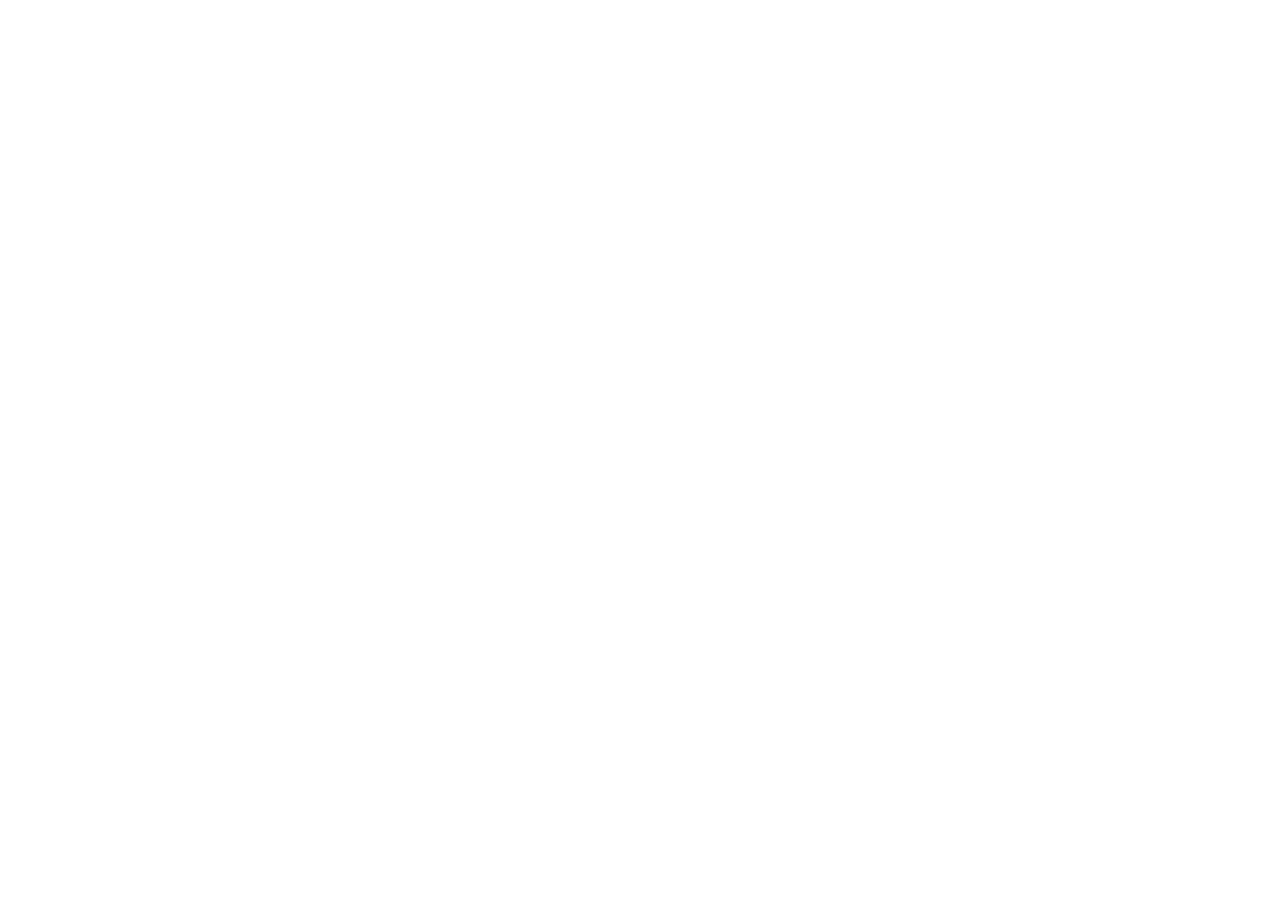
==== public/index.html @ a4b671c4 "fazendo algumas alterações" ====
<!DOCTYPE html>
<html lang="en">
<head>
    <meta charset="UTF-8">
    <meta name="viewport" content="width=device-width, initial-scale=1.0">
    <title>cassiano-dev</title>
</head>
<body>
    
</body>
</html>
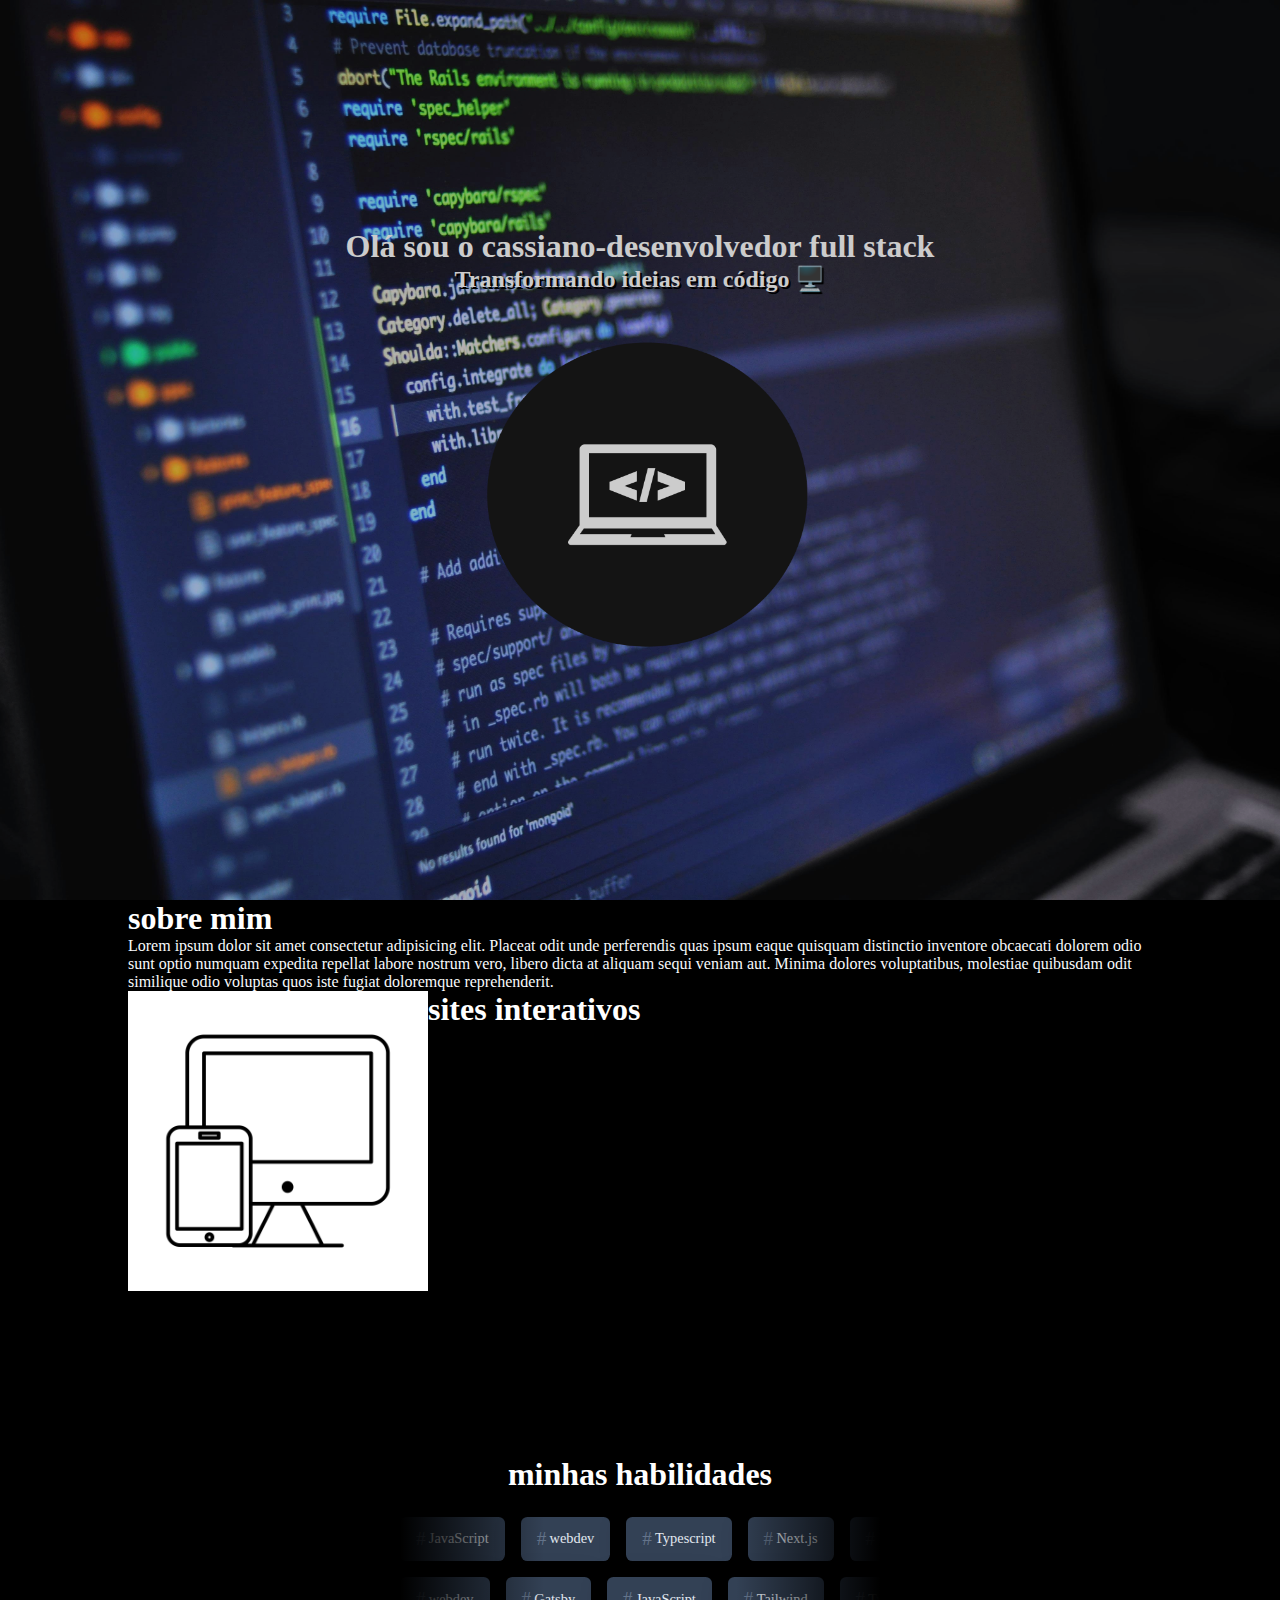
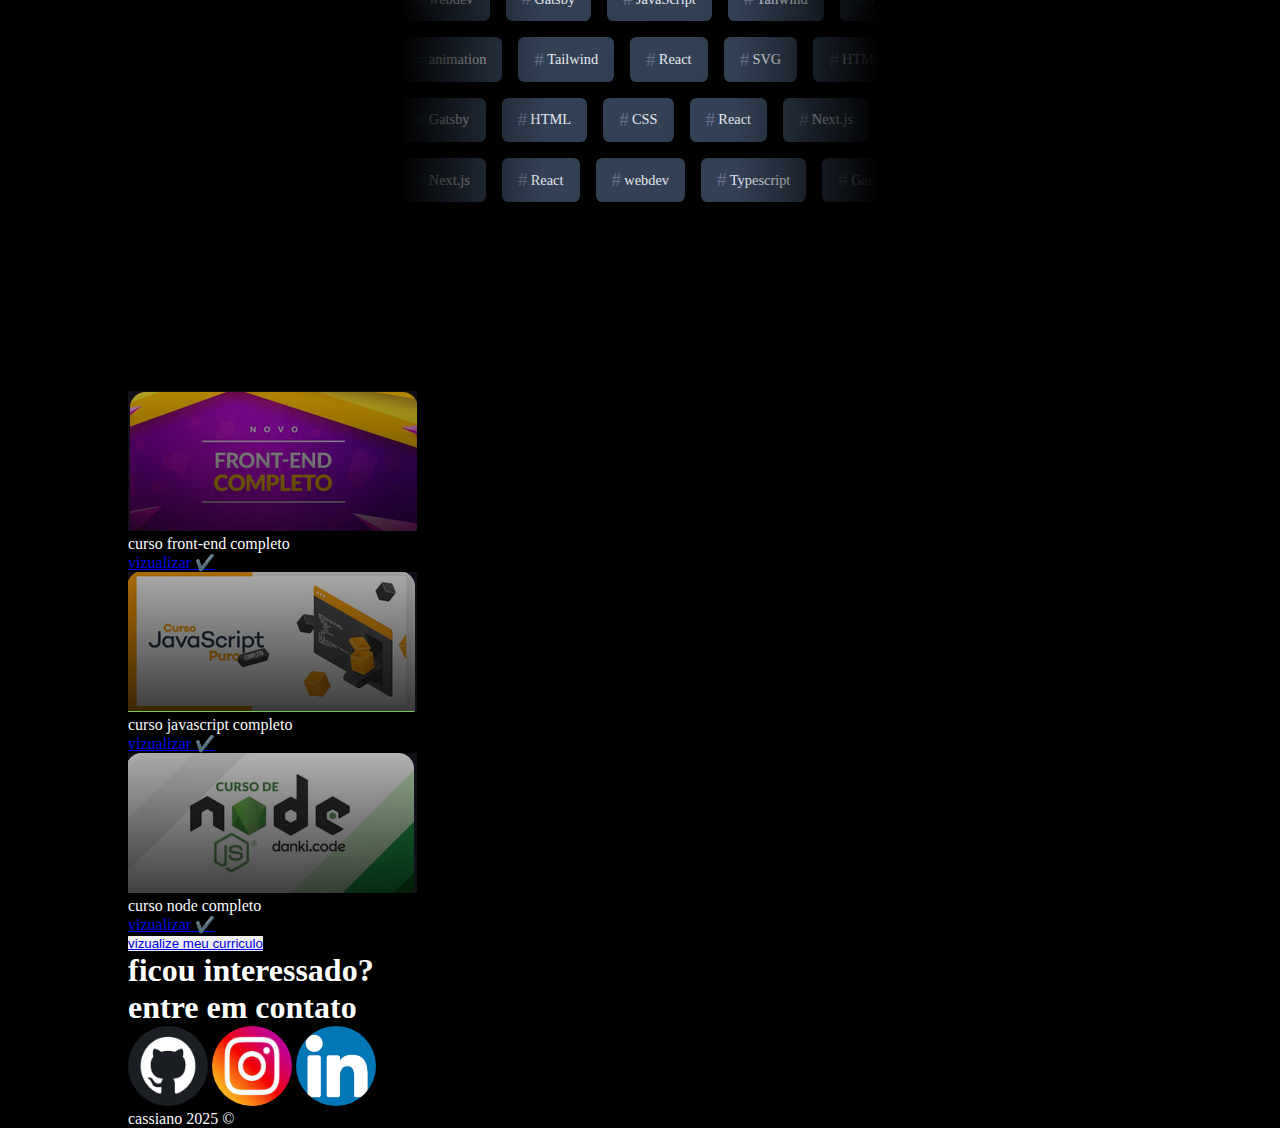
==== commit f852dac2: "adicinei mais coisas e fiz uma animacao" ====
--- a/public/index.html
+++ b/public/index.html
@@ -1,11 +1,152 @@
 <!DOCTYPE html>
-<html lang="en">
+<html lang="pt-br">
 <head>
     <meta charset="UTF-8">
     <meta name="viewport" content="width=device-width, initial-scale=1.0">
+    <link rel="stylesheet" href="https://stackpath.bootstrapcdn.com/bootstrap/4.1.3/css/bootstrap.min.css" integrity="sha384-MCw98/SFnGE8fJT3GXwEOngsV7Zt27NXFoaoApmYm81iuXoPkFOJwJ8ERdknLPMO" crossorigin="anonymous">
+    <link rel="stylesheet" href="style.css">
+    <link rel="shortcut icon" href="/codigo.png" type="image/x-icon">
     <title>cassiano-dev</title>
 </head>
 <body>
-    
+    <header class="home">
+        <article class="home">
+            <h1>Olá sou o cassiano-desenvolvedor full stack</h1>
+            <h2>Transformando ideias em código 🖥️</h2>
+            <img width="400px" height="380px" src="/code3.png" alt="">
+        </article>            
+    </header>
+    <main>
+        <section class="about">
+            <article>
+                <h1>sobre mim</h1>
+                <div class="box">
+                    <p>Lorem ipsum dolor sit amet consectetur adipisicing elit. Placeat odit unde perferendis quas ipsum eaque quisquam distinctio inventore obcaecati dolorem odio sunt optio numquam expedita repellat labore nostrum vero, libero dicta at aliquam sequi veniam aut. Minima dolores voluptatibus, molestiae quibusdam odit similique odio voluptas quos iste fugiat doloremque reprehenderit.</p>
+                </div>
+            </article>
+        </section><!-- about -->
+        <section class="responsividade">
+            <article style="display: flex;">
+                <img width="300px" height="300px" src="/responsivo-foto.png" alt=""><!-- imagem responsiva -->
+                <h1>sites interativos </h1>
+            </article>
+        </section><!-- responsividade -->
+        <div class="app">
+            <h1> minhas habilidades</h1>
+            <div class="tag-list">
+              <div class="loop-slider" style="--duration:15951ms; --direction:normal;">
+                <div class="inner">
+                  <div class="tag"><span>#</span> JavaScript</div>
+                  <div class="tag"><span>#</span> webdev</div>
+                  <div class="tag"><span>#</span> Typescript</div>
+                  <div class="tag"><span>#</span> Next.js</div>
+                  <div class="tag"><span>#</span> UI/UX</div>
+                  <!-- duplicated content -->
+                  <div class="tag"><span>#</span> JavaScript</div>
+                  <div class="tag"><span>#</span> webdev</div>
+                  <div class="tag"><span>#</span> Typescript</div>
+                  <div class="tag"><span>#</span> Next.js</div>
+                  <div class="tag"><span>#</span> UI/UX</div>
+                </div>
+              </div>
+              <div class="loop-slider" style="--duration:19260ms; --direction:reverse;">
+                <div class="inner">
+                  <div class="tag"><span>#</span> webdev</div>
+                  <div class="tag"><span>#</span> Gatsby</div>
+                  <div class="tag"><span>#</span> JavaScript</div>
+                  <div class="tag"><span>#</span> Tailwind</div>
+                  <div class="tag"><span>#</span> Typescript</div>
+                  <!-- duplicated content -->
+                  <div class="tag"><span>#</span> webdev</div>
+                  <div class="tag"><span>#</span> Gatsby</div>
+                  <div class="tag"><span>#</span> JavaScript</div>
+                  <div class="tag"><span>#</span> Tailwind</div>
+                  <div class="tag"><span>#</span> Typescript</div>
+                </div>
+              </div>
+              <div class="loop-slider" style="--duration:10449ms; --direction:normal;">
+                <div class="inner">
+                  <div class="tag"><span>#</span> animation</div>
+                  <div class="tag"><span>#</span> Tailwind</div>
+                  <div class="tag"><span>#</span> React</div>
+                  <div class="tag"><span>#</span> SVG</div>
+                  <div class="tag"><span>#</span> HTML</div>
+                  <!-- duplicated content -->
+                  <div class="tag"><span>#</span> animation</div>
+                  <div class="tag"><span>#</span> Tailwind</div>
+                  <div class="tag"><span>#</span> React</div>
+                  <div class="tag"><span>#</span> SVG</div>
+                  <div class="tag"><span>#</span> HTML</div>
+                </div>
+              </div>
+              <div class="loop-slider" style="--duration:16638ms; --direction:reverse;">
+                <div class="inner">
+                  <div class="tag"><span>#</span> Gatsby</div>
+                  <div class="tag"><span>#</span> HTML</div>
+                  <div class="tag"><span>#</span> CSS</div>
+                  <div class="tag"><span>#</span> React</div>
+                  <div class="tag"><span>#</span> Next.js</div>
+                  <!-- duplicated content -->
+                  <div class="tag"><span>#</span> Gatsby</div>
+                  <div class="tag"><span>#</span> HTML</div>
+                  <div class="tag"><span>#</span> CSS</div>
+                  <div class="tag"><span>#</span> React</div>
+                  <div class="tag"><span>#</span> Next.js</div>
+                </div>
+              </div>
+              <div class="loop-slider" style="--duration:15936ms; --direction:normal;">
+                <div class="inner">
+                  <div class="tag"><span>#</span> Next.js</div>
+                  <div class="tag"><span>#</span> React</div>
+                  <div class="tag"><span>#</span> webdev</div>
+                  <div class="tag"><span>#</span> Typescript</div>
+                  <div class="tag"><span>#</span> Gatsby</div>
+                  <!-- duplicated content -->
+                  <div class="tag"><span>#</span> Next.js</div>
+                  <div class="tag"><span>#</span> React</div>
+                  <div class="tag"><span>#</span> webdev</div>
+                  <div class="tag"><span>#</span> Typescript</div>
+                  <div class="tag"><span>#</span> Gatsby</div>
+                </div>
+              </div>
+              <div class="fade"></div>
+            </div>
+          </div>
+        <section class="certificados">
+            <article class="galeria-certificados">
+                <div class="card">
+                    <img src="/fotos-certificados/Captura de tela de 2025-01-03 14-54-47.png" alt="">
+                    <p>curso front-end completo</p>
+                    <a target="_blank" href="/certificados/certificado1.pdf">vizualizar ✔️</a>
+                </div><!-- card frontend -->
+                <div class="card">
+                    <img src="/fotos-certificados/Captura de tela de 2025-01-03 14-55-02.png" alt="">
+                    <p>curso javascript completo</p>
+                    <a target="_blank" href="/certificados/certificado2.pdf">vizualizar ✔️</a>
+                </div><!-- card javascript -->
+                <div class="card">
+                    <img src="/fotos-certificados/Captura de tela de 2025-01-03 14-55-15.png" alt="">
+                    <p>curso node completo</p>
+                    <a target="_blank" href="/certificados/certificado3.pdf">vizualizar ✔️</a>
+                </div><!-- card javascript -->
+            </article>
+            <button><a target="_blank" href="/curriculo2025.pdf">vizualize meu curriculo</a></button>
+        </section><!-- certificados -->
+        <footer>
+            <article>
+                <h1 class="bg-black">ficou interessado? <br> entre em contato</h1>
+                <menu>
+                    <a target="_blank" href="https://github.com/cassi35"><img width="80px" height="80px" style="border-radius: 50%;" src="/links/github.png" alt=""></a>
+                    <a target="_blank" href="https://www.instagram.com/cgrsobral/"><img width="80px" height="80px" style="border-radius: 50%;" src="/links/instagram.jpeg" alt=""></a>
+                    <a target="_blank" href="https://www.linkedin.com/public-profile/settings?lipi=urn%3Ali%3Apage%3Ad_flagship3_profile_self_edit_contact-info%3B22nIUh0eTBaq19axzjbfBw%3D%3D"><img width="80px" height="80px" style="border-radius: 50%;" src="/links/linkedin.png" alt=""></a>
+                </menu>
+            </article>
+            <p>cassiano 2025 &copy;</p>
+        </footer>
+    </main>
+   
+<script src="https://code.jquery.com/jquery-3.3.1.slim.min.js" integrity="sha384-q8i/X+965DzO0rT7abK41JStQIAqVgRVzpbzo5smXKp4YfRvH+8abtTE1Pi6jizo" crossorigin="anonymous"></script>
+<script src="https://cdnjs.cloudflare.com/ajax/libs/popper.js/1.14.3/umd/popper.min.js" integrity="sha384-ZMP7rVo3mIykV+2+9J3UJ46jBk0WLaUAdn689aCwoqbBJiSnjAK/l8WvCWPIPm49" crossorigin="anonymous"></script>
+<script src="https://stackpath.bootstrapcdn.com/bootstrap/4.1.3/js/bootstrap.min.js" integrity="sha384-ChfqqxuZUCnJSK3+MXmPNIyE6ZbWh2IMqE241rYiqJxyMiZ6OW/JmZQ5stwEULTy" crossorigin="anonymous"></script>
 </body>
 </html>--- a/public/style.css
+++ b/public/style.css
@@ -0,0 +1,123 @@
+*{
+    margin: 0;
+    padding: 0;
+    border: 0;
+    box-sizing: border-box;
+}
+
+@font-face {
+
+}
+:root{
+    ---cor-azul:#204C73;
+    ---azul-escuro:#192E40;
+    ---azul-claro:#2192BF;
+    ---azul-esverviado:#1EC6D9;
+    ---azul-esverdiado-claro:#30F2F2;
+}
+html,body{
+    background-color: rgb(0, 0, 0);
+  color: #f8fafc;
+}
+main{
+    margin: 0 10%;
+}
+h1 , h2{
+    color: white;
+}
+header.home{
+    width: 100vw;
+    height: 900px;
+    background-image: url('/foto-home.jpg');
+    background-repeat: no-repeat;
+    background-size: cover;
+    opacity: 0.8;
+    display: flex;
+    justify-content: center;
+    background-position: bottom left;
+    background-attachment: fixed;
+}
+header.home > h1 , h2{
+    color: white;
+    text-shadow: 2px 2px black;
+    text-align: center;
+}
+header.home > article{
+    display: flex;
+    flex-direction: column;
+    flex-wrap: nowrap;
+    align-items: center;
+    justify-content: center;
+}
+
+.app {
+    min-width: 100%;
+      height: 700px;
+    display: flex;
+    align-items: center;
+    justify-content: center;
+    flex-direction: column;
+  }
+  
+  
+  
+  .tag-list {
+    width: 30rem;
+    max-width: 90vw;
+    display: flex;
+    flex-shrink: 0;
+    flex-direction: column;
+    gap: 1rem 0;
+    position: relative;
+    padding: 1.5rem 0;
+    overflow: hidden;
+  }
+  
+  .loop-slider {
+    .inner {
+      display: flex;
+      width: fit-content;
+      animation-name: loop;
+      animation-timing-function: linear;
+      animation-iteration-count: infinite;
+      animation-direction: var(--direction);
+      animation-duration: var(--duration);
+    }
+  }
+  
+  .tag {
+    display: flex;
+    align-items: center;
+    gap: 0 0.2rem;
+    color: #e2e8f0;
+    font-size: 0.9rem;
+    background-color: #334155;
+    border-radius: 0.4rem;
+    padding: 0.7rem 1rem;
+    margin-right: 1rem;
+    box-shadow: 
+      0 0.1rem 0.2rem rgb(0 0 0 / 20%),
+      0 0.1rem 0.5rem rgb(0 0 0 / 30%),
+      0 0.2rem 1.5rem rgb(0 0 0 / 40%);
+    
+    span {
+      font-size: 1.2rem;
+      color: #64748b;
+    }
+  }
+  
+  .fade {
+    pointer-events: none;
+    background: linear-gradient(90deg, black, transparent 30%, transparent 70%, black);
+    position: absolute;
+    inset: 0;
+  }
+  
+  @keyframes loop {
+    0% {
+      transform: translateX(0);
+    }
+    100% {
+      transform: translateX(-50%);
+    }
+  }
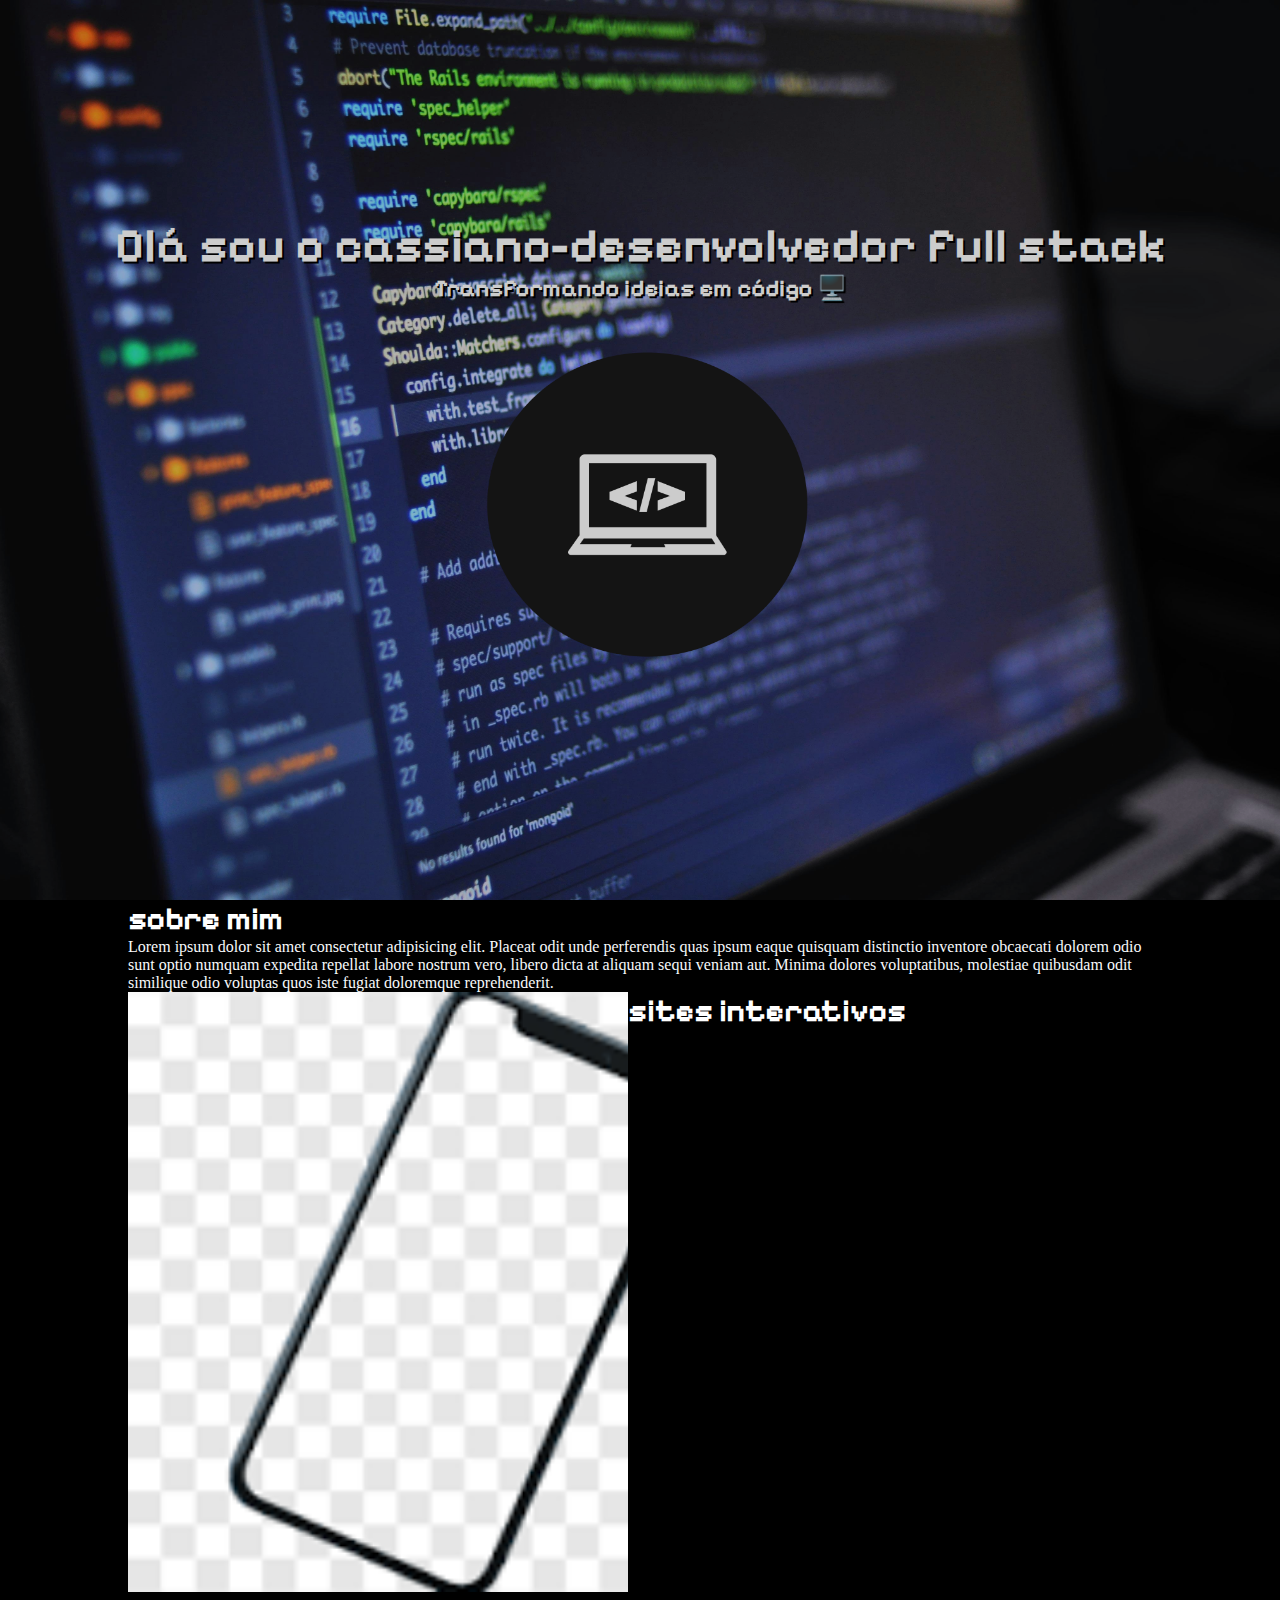
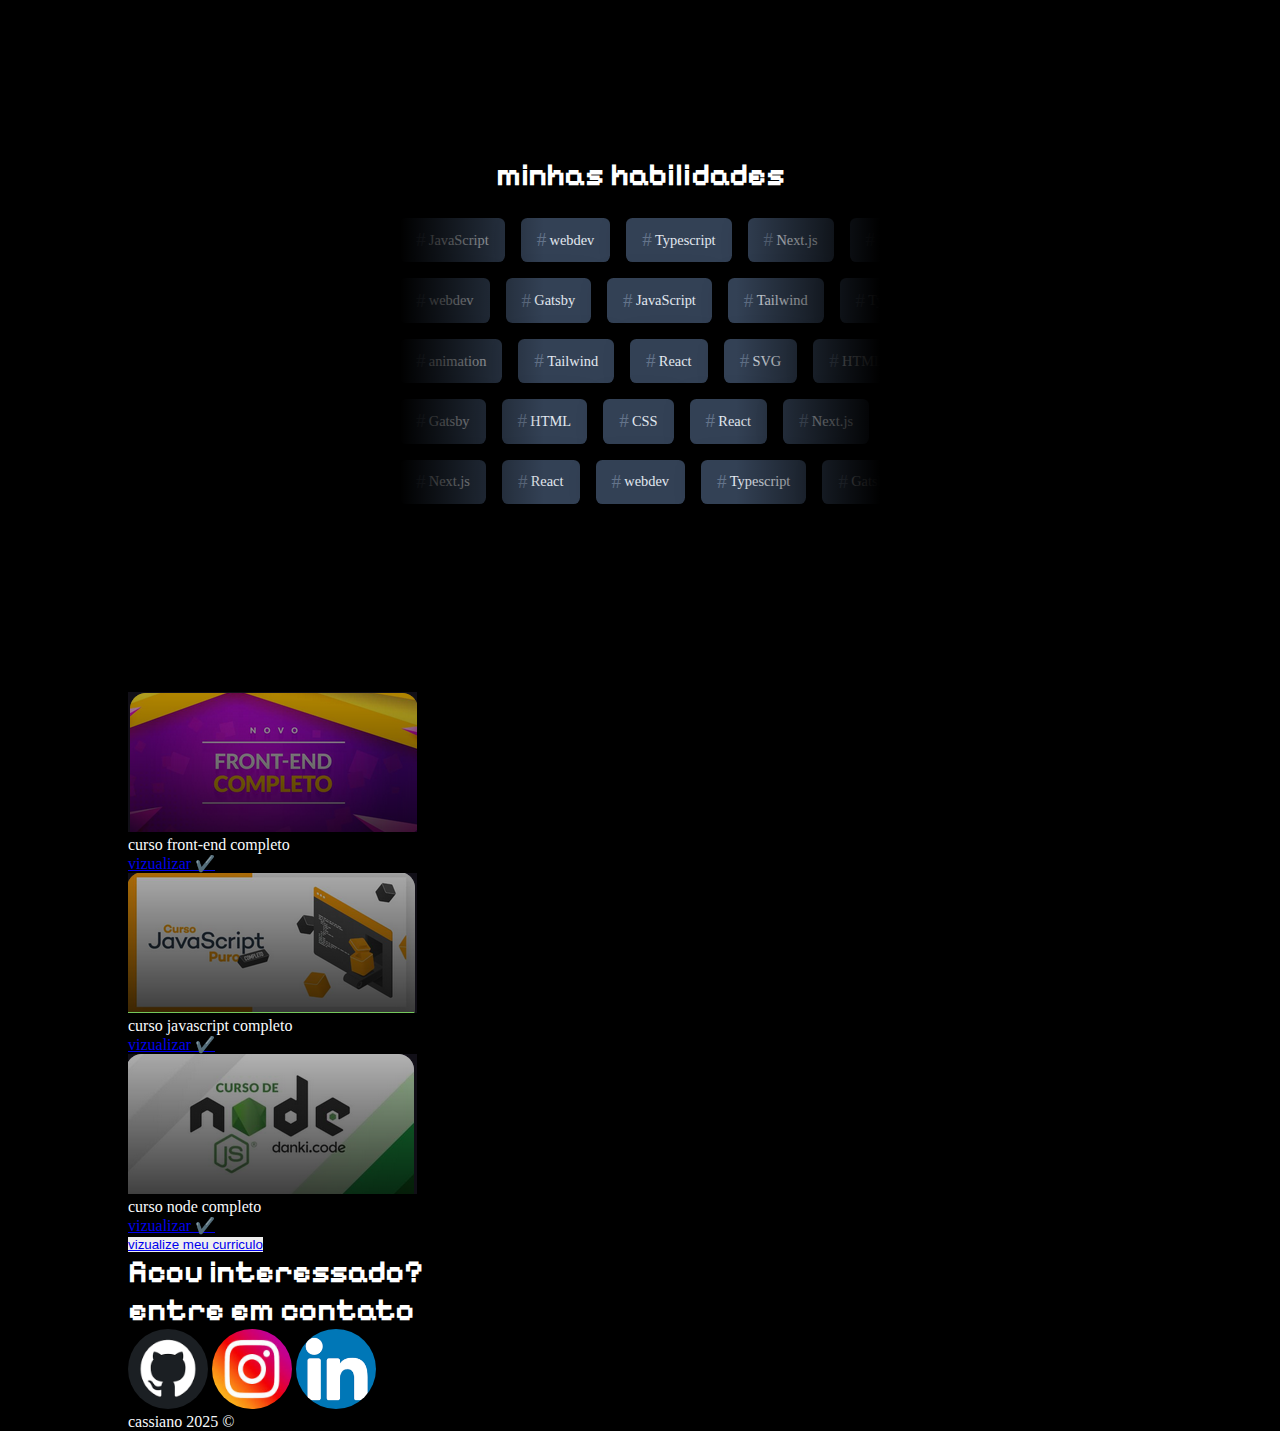
==== commit 900420e9: "fiz algumas alteracoes no html" ====
--- a/public/index.html
+++ b/public/index.html
@@ -16,6 +16,7 @@
             <img width="400px" height="380px" src="/code3.png" alt="">
         </article>            
     </header>
+    <div class="box-sombra"></div>
     <main>
         <section class="about">
             <article>
@@ -26,8 +27,9 @@
             </article>
         </section><!-- about -->
         <section class="responsividade">
-            <article style="display: flex;">
-                <img width="300px" height="300px" src="/responsivo-foto.png" alt=""><!-- imagem responsiva -->
+              <article style="display: flex;">
+               <div class="celular">
+               </div>
                 <h1>sites interativos </h1>
             </article>
         </section><!-- responsividade -->
--- a/public/style.css
+++ b/public/style.css
@@ -1,20 +1,19 @@
+@import url('https://fonts.googleapis.com/css2?family=Inter:ital,opsz,wght@0,14..32,100..900;1,14..32,100..900&family=Lexend+Deca:wght@100..900&family=Open+Sans:ital,wght@0,300..800;1,300..800&family=Pixelify+Sans:wght@400..700&family=Press+Start+2P&family=Roboto:ital,wght@0,100;0,300;0,400;0,500;0,700;0,900;1,100;1,300;1,400;1,500;1,700;1,900&family=Silkscreen:wght@400;700&display=swap');
 *{
-    margin: 0;
-    padding: 0;
-    border: 0;
-    box-sizing: border-box;
+  margin: 0;
+  padding: 0;
+  border: 0;
+  box-sizing: border-box;
 }
 
-@font-face {
+:root{
+  ---cor-azul:#204C73;
+  ---azul-escuro:#192E40;
+  ---azul-claro:#2192BF;
+  ---azul-esverviado:#1EC6D9;
+  ---azul-esverdiado-claro:#30F2F2;
+}
 
-}
-:root{
-    ---cor-azul:#204C73;
-    ---azul-escuro:#192E40;
-    ---azul-claro:#2192BF;
-    ---azul-esverviado:#1EC6D9;
-    ---azul-esverdiado-claro:#30F2F2;
-}
 html,body{
     background-color: rgb(0, 0, 0);
   color: #f8fafc;
@@ -22,8 +21,18 @@
 main{
     margin: 0 10%;
 }
+
 h1 , h2{
     color: white;
+}
+@import url('https://fonts.googleapis.com/css2?family=Inter:ital,opsz,wght@0,14..32,100..900;1,14..32,100..900&family=Lexend+Deca:wght@100..900&family=Open+Sans:ital,wght@0,300..800;1,300..800&family=Pixelify+Sans:wght@400..700&family=Press+Start+2P&family=Roboto:ital,wght@0,100;0,300;0,400;0,500;0,700;0,900;1,100;1,300;1,400;1,500;1,700;1,900&family=Silkscreen:wght@400;700&display=swap');
+
+h1 {
+  font-family: 'Pixelify Sans', sans-serif;
+}
+
+h2 {
+  font-family: 'Pixelify Sans', sans-serif;
 }
 header.home{
     width: 100vw;
@@ -37,6 +46,11 @@
     background-position: bottom left;
     background-attachment: fixed;
 }
+header.home h1{
+  font-size: 3em;
+  font-weight: 900;
+  text-shadow:  2px 2px black;
+}
 header.home > h1 , h2{
     color: white;
     text-shadow: 2px 2px black;
@@ -48,6 +62,13 @@
     flex-wrap: nowrap;
     align-items: center;
     justify-content: center;
+}
+.celular{
+  width: 500px;
+  height: 600px;
+  background-image: url('/celular2.png');
+  background-repeat: no-repeat;
+  background-size: cover;
 }
 
 .app {
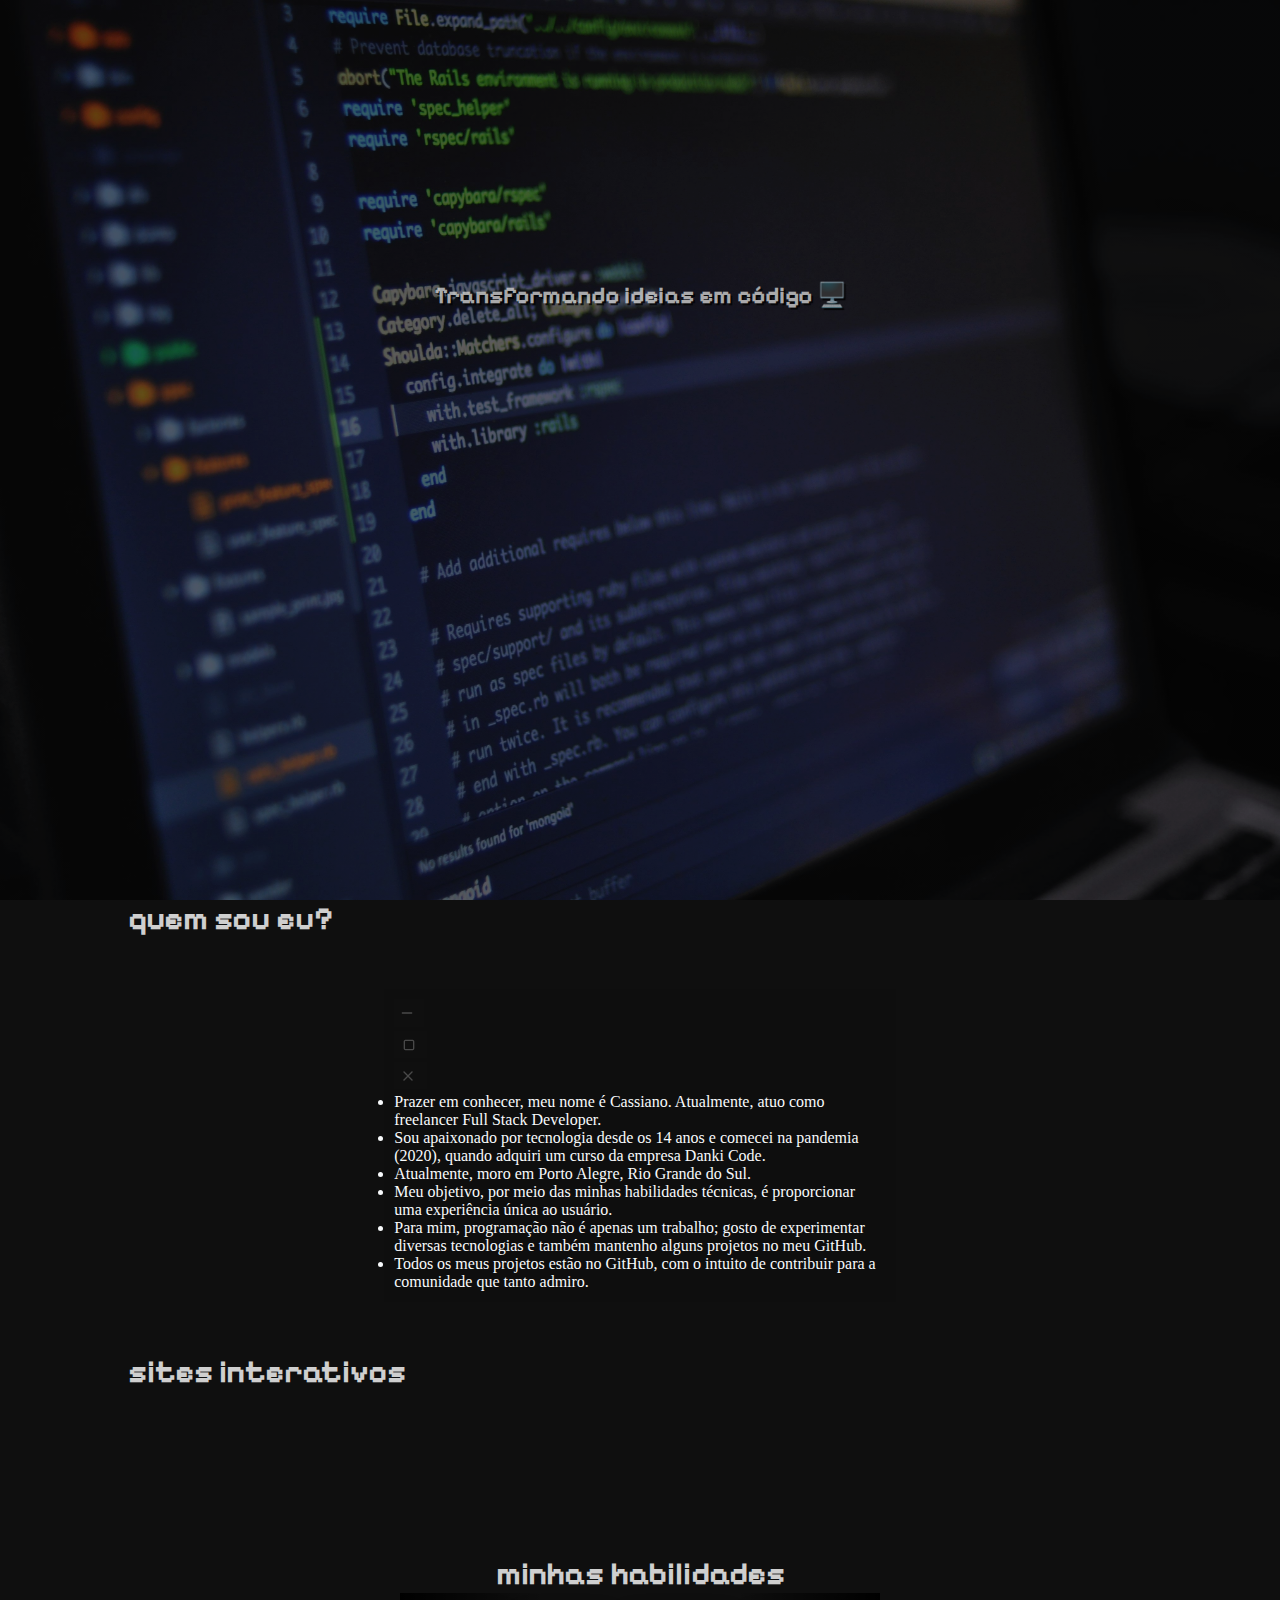
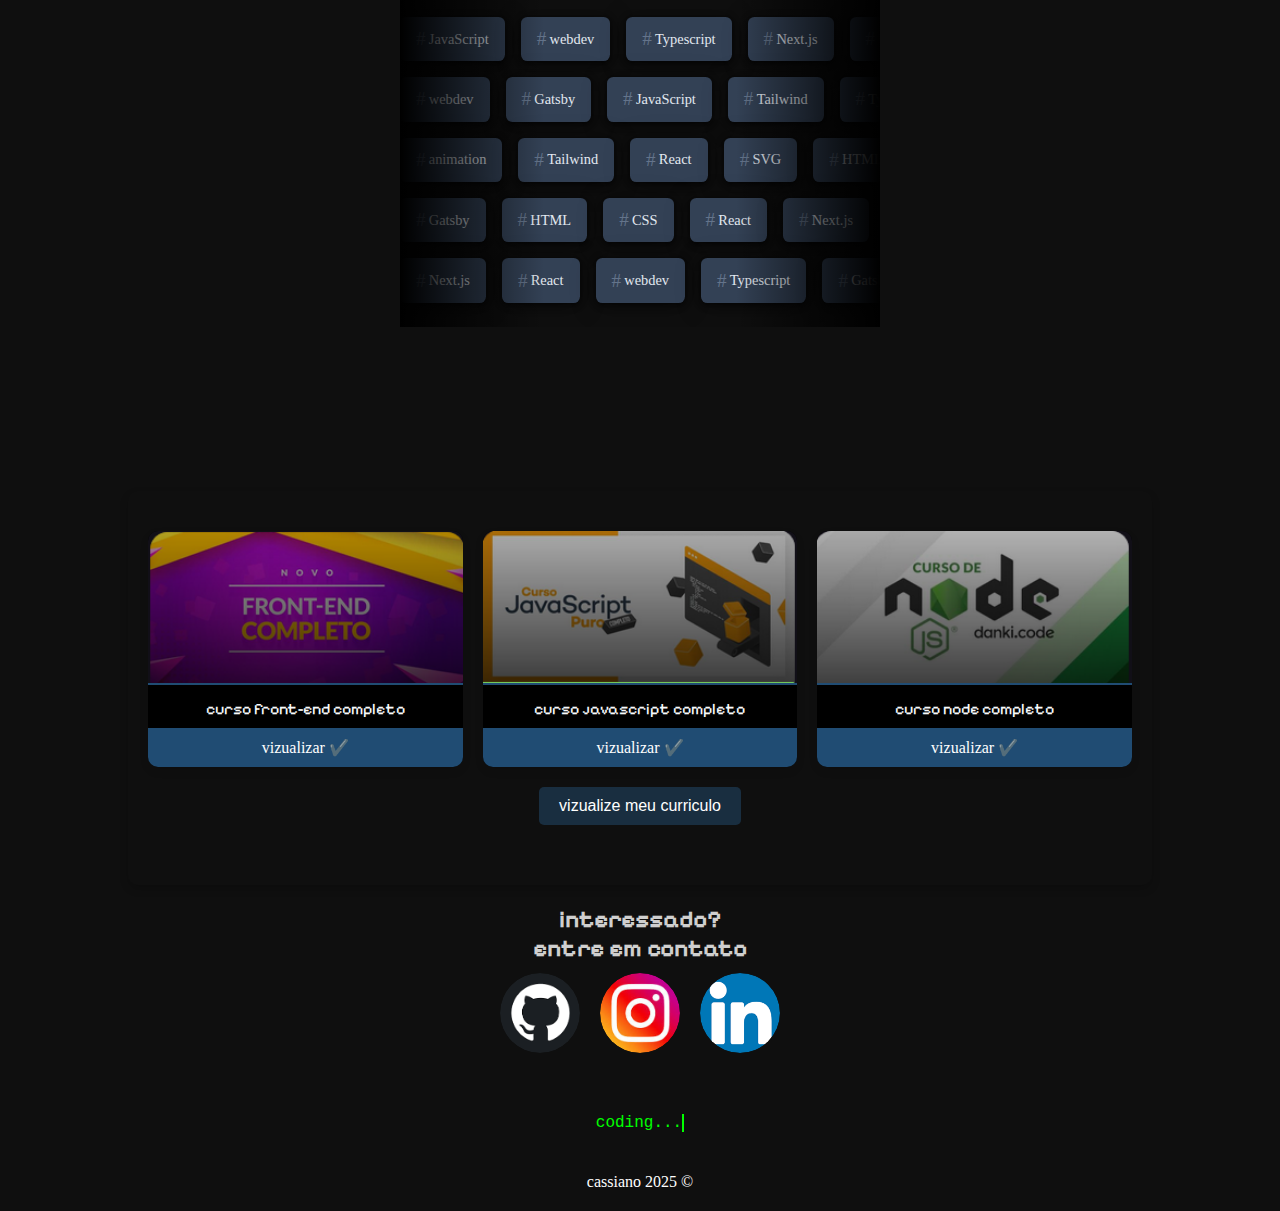
==== commit aad52691: "fiz algumas coisas no html e no css header footer" ====
--- a/public/index.html
+++ b/public/index.html
@@ -16,20 +16,34 @@
             <img width="400px" height="380px" src="/code3.png" alt="">
         </article>            
     </header>
-    <div class="box-sombra"></div>
     <main>
+        <div class="box-h1">
+          <h1>quem sou eu?</h1>
+        </div>
         <section class="about">
-            <article>
-                <h1>sobre mim</h1>
-                <div class="box">
-                    <p>Lorem ipsum dolor sit amet consectetur adipisicing elit. Placeat odit unde perferendis quas ipsum eaque quisquam distinctio inventore obcaecati dolorem odio sunt optio numquam expedita repellat labore nostrum vero, libero dicta at aliquam sequi veniam aut. Minima dolores voluptatibus, molestiae quibusdam odit similique odio voluptas quos iste fugiat doloremque reprehenderit.</p>
-                </div>
+            <article class="site_interativa">
+              <div class="site_bordas">
+                <div class="site_borda-box">
+                  <menu>
+                   <p><img src="/borda_site/traco.png" alt=""></p>
+                   <p><img src="/borda_site/quadrado.png" alt=""></p>
+                   <p><img src="/borda_site/xis.png" alt=""></p>
+                  </menu>
+                </div><!-- site_borda_box -->
+                <ul>
+                  <li>Prazer em conhecer, meu nome é Cassiano. Atualmente, atuo como freelancer Full Stack Developer.</li>
+                  <li>Sou apaixonado por tecnologia desde os 14 anos e comecei na pandemia (2020), quando adquiri um curso da empresa Danki Code.</li>
+                  <li>Atualmente, moro em Porto Alegre, Rio Grande do Sul.</li>
+                  <li>Meu objetivo, por meio das minhas habilidades técnicas, é proporcionar uma experiência única ao usuário.</li>
+                  <li>Para mim, programação não é apenas um trabalho; gosto de experimentar diversas tecnologias e também mantenho alguns projetos no meu GitHub.</li>
+                  <li>Todos os meus projetos estão no GitHub, com o intuito de contribuir para a comunidade que tanto admiro.</li>
+                </ul>
+              </div><!-- site_interativa -->
             </article>
         </section><!-- about -->
         <section class="responsividade">
               <article style="display: flex;">
-               <div class="celular">
-               </div>
+
                 <h1>sites interativos </h1>
             </article>
         </section><!-- responsividade -->
@@ -114,35 +128,42 @@
               <div class="fade"></div>
             </div>
           </div>
-        <section class="certificados">
+          <section class="certificados">
             <article class="galeria-certificados">
-                <div class="card">
-                    <img src="/fotos-certificados/Captura de tela de 2025-01-03 14-54-47.png" alt="">
-                    <p>curso front-end completo</p>
-                    <a target="_blank" href="/certificados/certificado1.pdf">vizualizar ✔️</a>
-                </div><!-- card frontend -->
-                <div class="card">
-                    <img src="/fotos-certificados/Captura de tela de 2025-01-03 14-55-02.png" alt="">
-                    <p>curso javascript completo</p>
-                    <a target="_blank" href="/certificados/certificado2.pdf">vizualizar ✔️</a>
-                </div><!-- card javascript -->
-                <div class="card">
-                    <img src="/fotos-certificados/Captura de tela de 2025-01-03 14-55-15.png" alt="">
-                    <p>curso node completo</p>
-                    <a target="_blank" href="/certificados/certificado3.pdf">vizualizar ✔️</a>
-                </div><!-- card javascript -->
+              <div class="card">
+                <img src="/fotos-certificados/Captura de tela de 2025-01-03 14-54-47.png" alt="Certificado Front-end Completo">
+                <p>curso front-end completo</p>
+                <a target="_blank" href="/certificados/certificado1.pdf">
+vizualizar ✔️
+                </a>
+              </div><!-- card frontend -->
+              <div class="card">
+                <img src="/fotos-certificados/Captura de tela de 2025-01-03 14-55-02.png" alt="Certificado JavaScript Completo">
+                <p>curso javascript completo</p>
+                <a target="_blank" href="/certificados/certificado2.pdf">
+                 vizualizar ✔️
+                </a>
+              </div><!-- card javascript -->
+              <div class="card">
+                <img src="/fotos-certificados/Captura de tela de 2025-01-03 14-55-15.png" alt="Certificado Node Completo">
+                <p>curso node completo</p>
+                <a target="_blank" href="/certificados/certificado3.pdf">
+                  vizualizar ✔️
+                </a>
+              </div><!-- card javascript -->
             </article>
             <button><a target="_blank" href="/curriculo2025.pdf">vizualize meu curriculo</a></button>
-        </section><!-- certificados -->
+          </section><!-- certificados -->
         <footer>
             <article>
-                <h1 class="bg-black">ficou interessado? <br> entre em contato</h1>
+                <h1 class="bg-black">  interessado? <br> entre em contato</h1>
                 <menu>
                     <a target="_blank" href="https://github.com/cassi35"><img width="80px" height="80px" style="border-radius: 50%;" src="/links/github.png" alt=""></a>
                     <a target="_blank" href="https://www.instagram.com/cgrsobral/"><img width="80px" height="80px" style="border-radius: 50%;" src="/links/instagram.jpeg" alt=""></a>
                     <a target="_blank" href="https://www.linkedin.com/public-profile/settings?lipi=urn%3Ali%3Apage%3Ad_flagship3_profile_self_edit_contact-info%3B22nIUh0eTBaq19axzjbfBw%3D%3D"><img width="80px" height="80px" style="border-radius: 50%;" src="/links/linkedin.png" alt=""></a>
                 </menu>
             </article>
+            <div class="animacao"></div>
             <p>cassiano 2025 &copy;</p>
         </footer>
     </main>
--- a/public/style.css
+++ b/public/style.css
@@ -15,7 +15,7 @@
 }
 
 html,body{
-    background-color: rgb(0, 0, 0);
+    background-color:#0F0F0F;
   color: #f8fafc;
 }
 main{
@@ -24,6 +24,7 @@
 
 h1 , h2{
     color: white;
+    opacity: 0.8;
 }
 @import url('https://fonts.googleapis.com/css2?family=Inter:ital,opsz,wght@0,14..32,100..900;1,14..32,100..900&family=Lexend+Deca:wght@100..900&family=Open+Sans:ital,wght@0,300..800;1,300..800&family=Pixelify+Sans:wght@400..700&family=Press+Start+2P&family=Roboto:ital,wght@0,100;0,300;0,400;0,500;0,700;0,900;1,100;1,300;1,400;1,500;1,700;1,900&family=Silkscreen:wght@400;700&display=swap');
 
@@ -34,43 +35,113 @@
 h2 {
   font-family: 'Pixelify Sans', sans-serif;
 }
-header.home{
-    width: 100vw;
-    height: 900px;
-    background-image: url('/foto-home.jpg');
-    background-repeat: no-repeat;
-    background-size: cover;
-    opacity: 0.8;
-    display: flex;
-    justify-content: center;
-    background-position: bottom left;
-    background-attachment: fixed;
-}
-header.home h1{
+header.home {
+  width: 100vw;
+  height: 900px;
+  background: 
+    linear-gradient(to bottom, rgba(0, 0, 0, 0.5), rgba(0, 0, 0, 0.5)), /* Gradiente de sombreamento */
+    url('/foto-home.jpg'); /* Imagem de fundo */
+  background-repeat: no-repeat;
+  background-size: cover;
+  background-position: bottom left;
+  background-attachment: fixed;
+  opacity: 0.8;
+  display: flex;
+  justify-content: center;
+  align-items: center;
+  text-align: center;
+  padding: 20px;
+  box-sizing: border-box;
+}
+
+header.home article {
+  max-width: 800px;
+}
+
+header.home h1 {
   font-size: 3em;
   font-weight: 900;
-  text-shadow:  2px 2px black;
-}
-header.home > h1 , h2{
-    color: white;
-    text-shadow: 2px 2px black;
-    text-align: center;
-}
-header.home > article{
-    display: flex;
-    flex-direction: column;
-    flex-wrap: nowrap;
-    align-items: center;
-    justify-content: center;
-}
-.celular{
-  width: 500px;
-  height: 600px;
-  background-image: url('/celular2.png');
-  background-repeat: no-repeat;
-  background-size: cover;
-}
-
+  text-shadow: 2px 2px black;
+  margin: 0;
+  opacity: 0;
+  transform: translateY(-20px);
+  animation: fadeInSlideDown 1s forwards;
+}
+
+header.home h2 {
+  font-size: 1.5em;
+  text-shadow: 2px 2px black;
+  margin: 10px 0;
+}
+
+header.home img {
+  width: 100%;
+  max-width: 400px;
+  height: auto;
+  margin-top: 20px;
+  transform: scale(0.8);
+  opacity: 0;
+  animation: zoomIn 1s forwards 1s;
+}box-h1
+.box-h1{
+  text-align: center;
+  margin: 5% auto;
+}
+.about{
+  background-color: #0E0E0E;
+  width: 50%;
+  height: auto;
+  margin:5% auto;
+  padding: 1%;
+  
+}
+
+@keyframes fadeInSlideDown {
+  to {
+    opacity: 1;
+    transform: translateY(0);
+  }
+}
+
+@keyframes zoomIn {
+  to {
+    transform: scale(1);
+    opacity: 1;
+  }
+}
+
+@media (max-width: 768px) {
+  header.home {
+    height: auto;
+    padding: 40px 20px;
+  }
+
+  header.home h1 {
+    font-size: 2em;
+  }
+
+  header.home h2 {
+    font-size: 1.2em;
+  }
+
+  header.home img {
+    max-width: 300px;
+  }
+}
+
+@media (max-width: 480px) {
+  header.home h1 {
+    font-size: 1.5em;
+  }
+
+  header.home h2 {
+    font-size: 1em;
+  }
+
+  header.home img {
+    max-width: 200px;
+  }
+}
 .app {
     min-width: 100%;
       height: 700px;
@@ -142,3 +213,169 @@
       transform: translateX(-50%);
     }
   }
+  .certificados {
+  padding: 40px 20px;
+  border-radius: 10px;
+  box-shadow: 0 4px 8px rgba(0, 0, 0, 0.2);
+}
+
+.galeria-certificados {
+  display: grid;
+  grid-template-columns: repeat(3, 1fr);
+  gap: 20px;
+}
+
+.card {
+  border-radius: 10px;
+  box-shadow: 0 4px 8px rgba(0, 0, 0, 0.1);
+  overflow: hidden;
+  transition: transform 0.3s, box-shadow 0.3s;
+  background-color: black;
+}
+
+.card:hover {
+  transform: scale(1.05);
+  box-shadow: 0 8px 16px rgba(0, 0, 0, 0.2);
+}
+
+.card img {
+  width: 100%;
+  border-bottom: 2px solid #204C73;
+}
+
+.card p {
+  padding: 10px;
+  font-family: 'Pixelify Sans', sans-serif;
+  text-align: center;
+}
+
+.card a {
+  display: block;
+  text-align: center;
+  padding: 10px;
+  background: #204C73;
+  color: white;
+  text-decoration: none;
+  transition: background 0.3s, color 0.3s;
+}
+
+.card a:hover {
+  background: var(---azul-claro);
+  color: black;
+}
+
+button {
+  display: block;
+  margin: 20px auto;
+  padding: 10px 20px;
+  background: var(---azul-escuro);
+  color: white;
+  border: none;
+  border-radius: 5px;
+  font-size: 1em;
+  cursor: pointer;
+  transition: transform 0.3s, background 0.3s;
+}
+
+
+button a {
+  color: white;
+  text-decoration: none;
+}
+button:hover {
+  background: var(---azul-claro);
+  transform: scale(1.1);
+  box-shadow: 0 4px 15px rgba(0, 223, 223, 0.5); /* Efeito de brilho */
+  text-decoration: none;
+
+}
+
+@media (max-width: 768px) {
+  .galeria-certificados {
+    grid-template-columns: 1fr;
+  }
+}
+  footer {
+    width: 100%;
+    color: white; /* Cor do texto */
+    padding: 20px 0;
+    text-align: center;
+  }
+  
+  footer article {
+    margin-bottom: 20px;
+  }
+  
+  footer h1 {
+    font-size: 1.5em;
+    margin-bottom: 10px;
+  }
+  
+  footer menu {
+    display: flex;
+    justify-content: center;
+    gap: 20px;
+    margin-bottom: 20px;
+  }
+  
+  footer menu a {
+    display: inline-block;
+    width: 80px;
+    height: 80px;
+    border-radius: 50%;
+    overflow: hidden;
+  }
+  
+  footer menu a img {
+    width: 100%;
+    height: 100%;
+    object-fit: cover;
+  }
+  
+  footer p {
+    margin: 0;
+    font-size: 1em;
+  }
+  footer .animacao {
+    width: 100%;
+    height: 100px;
+    background-color: #0F0F0F;
+    color: #0f0;
+    font-family: 'Courier New', Courier, monospace;
+    display: flex;
+    align-items: center;
+    justify-content: center;
+    overflow: hidden;
+    position: relative;
+    animation-name: fadeInOut;
+    animation-duration: 10s;
+    animation-delay: 2s;
+    animation-iteration-count: infinite;
+    animation-direction: normal;
+    animation-timing-function: ease-in-out;
+    animation-fill-mode: forwards;
+  }
+  
+  footer .animacao::before {
+    content: "coding...";
+    position: absolute;
+    white-space: nowrap;
+    overflow: hidden;
+    border-right: 2px solid #0f0;
+    animation: typing 4s steps(10) infinite, blink 0.75s step-end infinite;
+  }
+  
+  @keyframes typing {
+    from { width: 0; }
+    to { width: 100%; }
+  }
+  
+  @keyframes blink {
+    from, to { border-color: transparent; }
+    50% { border-color: #0f0; }
+  }
+  
+  @keyframes fadeInOut {
+    0%, 100% { opacity: 0; }
+    50% { opacity: 1; }
+  }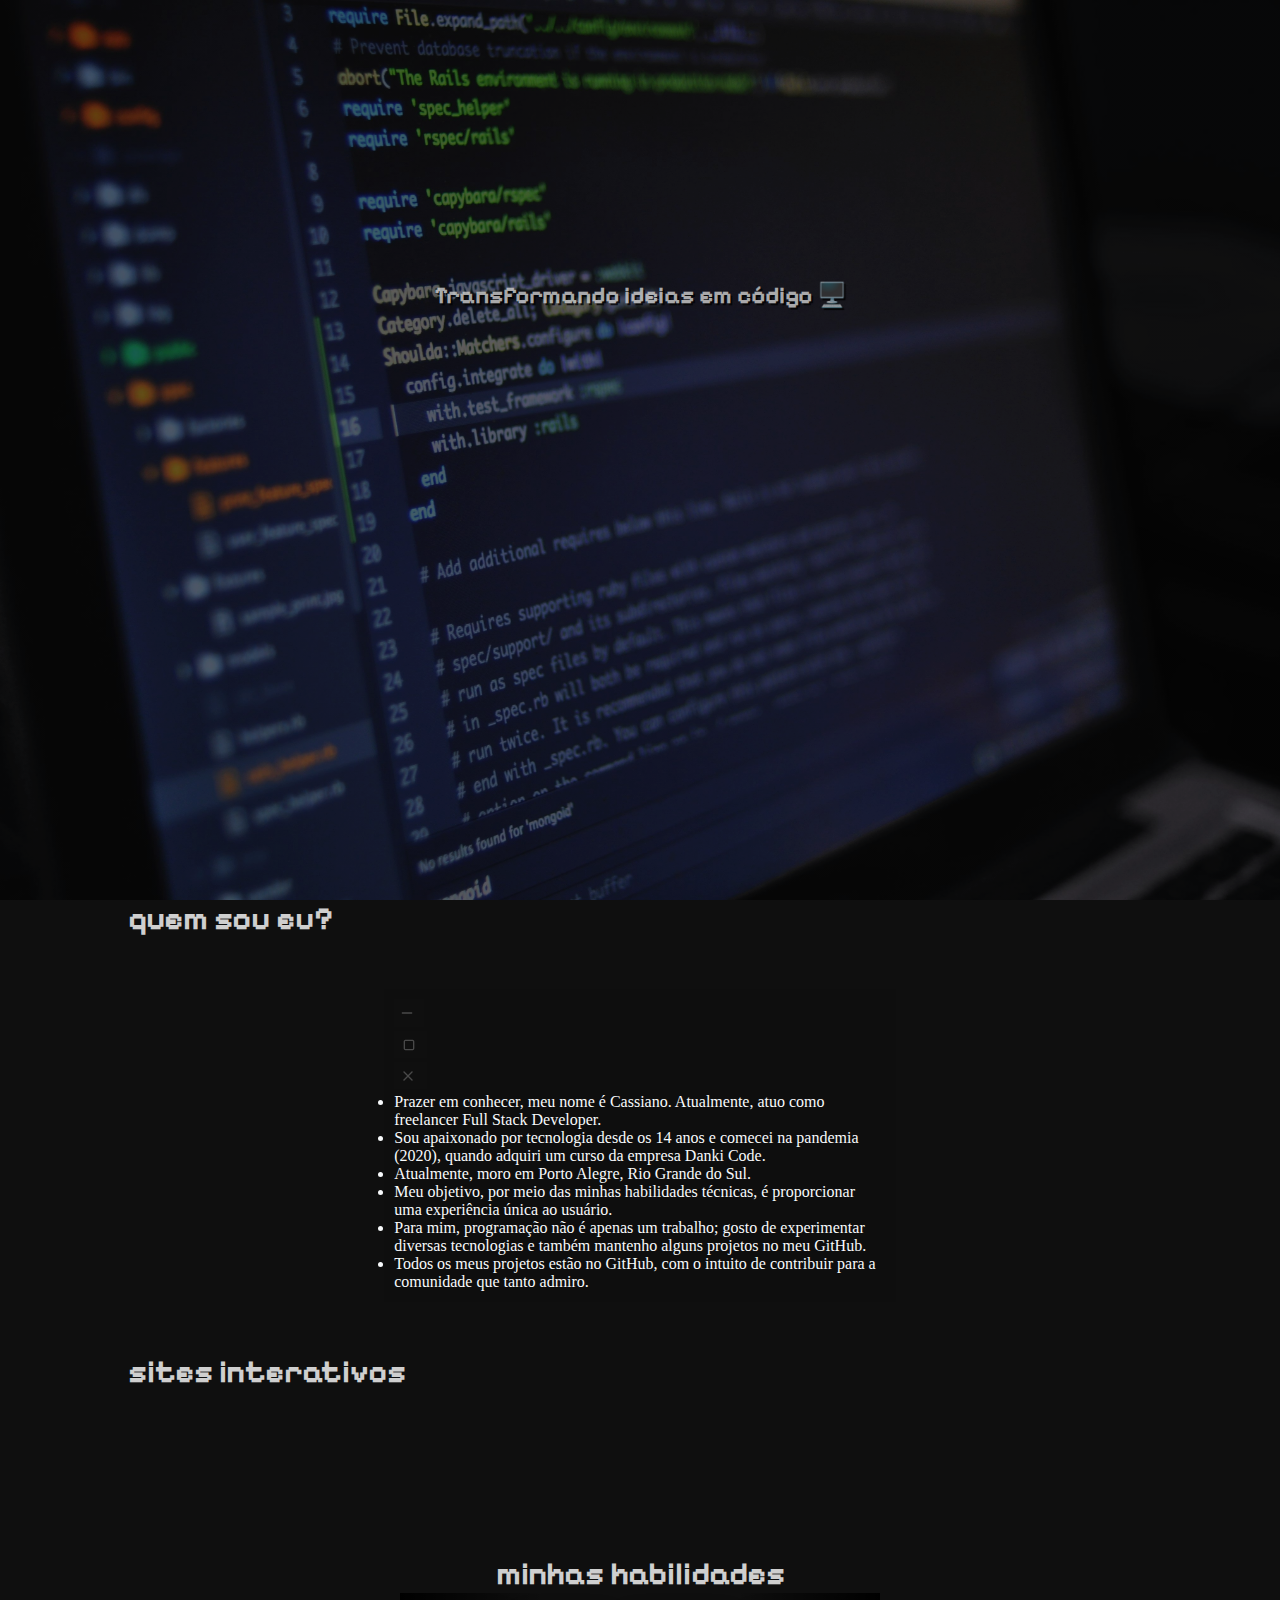
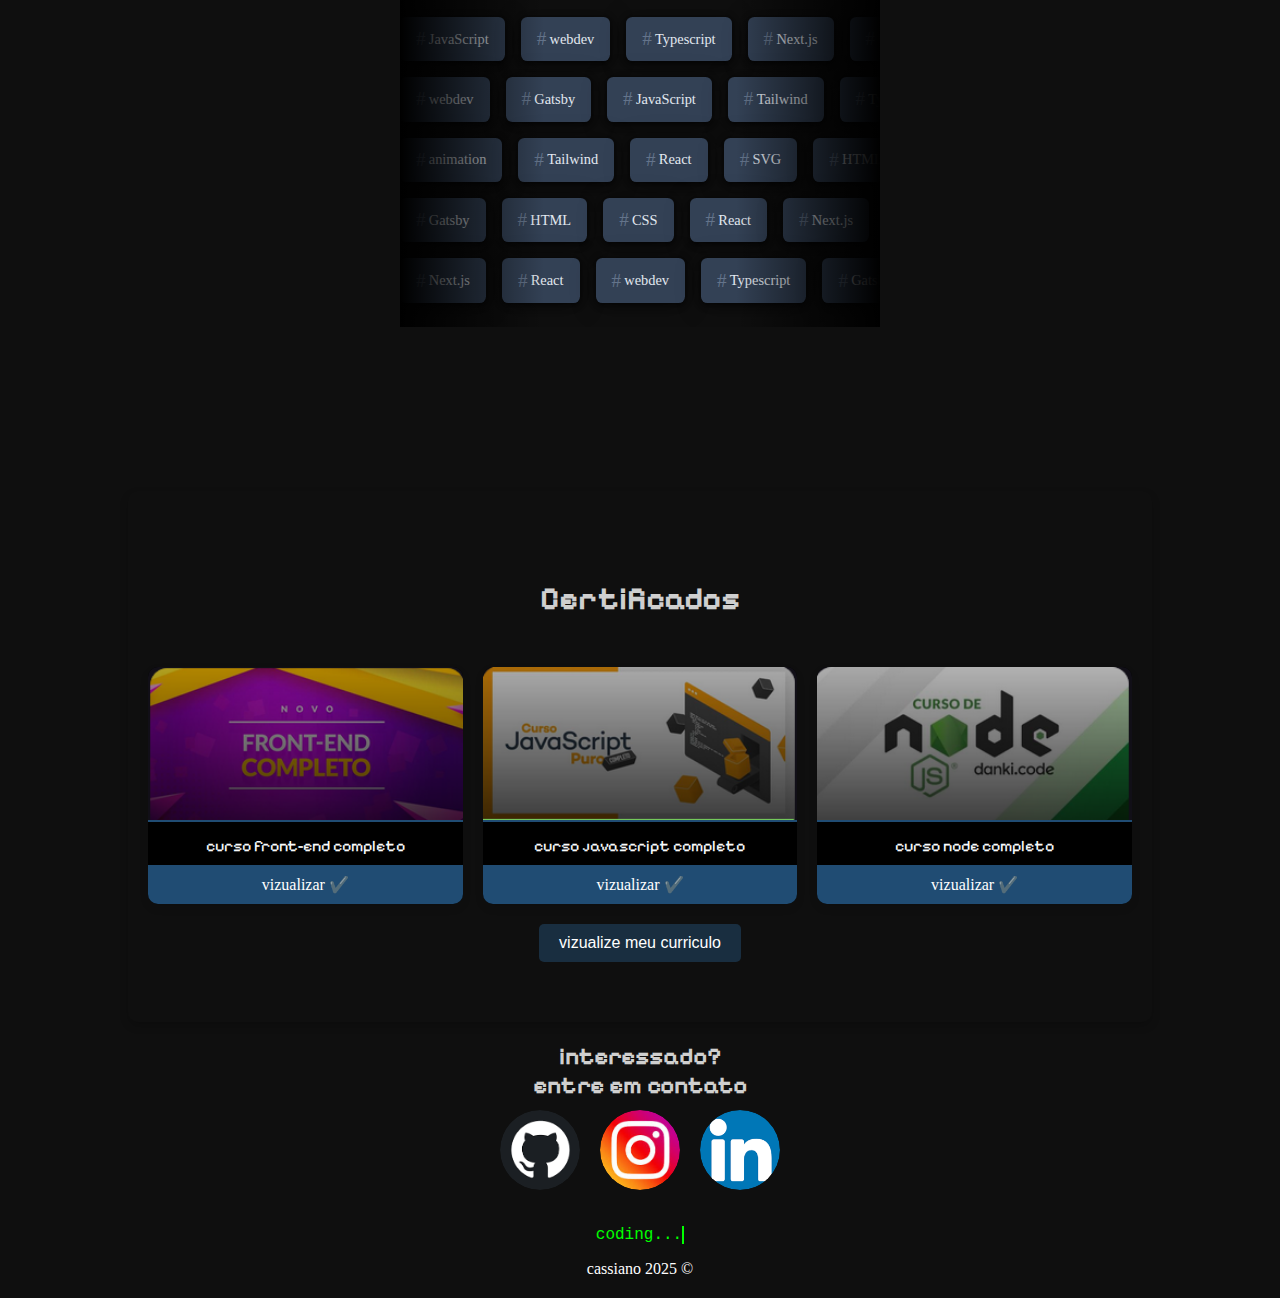
==== commit 0ba884b1: "fiz umas alteracoes nada haver" ====
--- a/public/index.html
+++ b/public/index.html
@@ -129,6 +129,7 @@
             </div>
           </div>
           <section class="certificados">
+            <h1 style="text-align: center; margin: 5% auto;">Certificados</h1>
             <article class="galeria-certificados">
               <div class="card">
                 <img src="/fotos-certificados/Captura de tela de 2025-01-03 14-54-47.png" alt="Certificado Front-end Completo">
--- a/public/style.css
+++ b/public/style.css
@@ -338,7 +338,7 @@
   }
   footer .animacao {
     width: 100%;
-    height: 100px;
+    height: 50px;
     background-color: #0F0F0F;
     color: #0f0;
     font-family: 'Courier New', Courier, monospace;
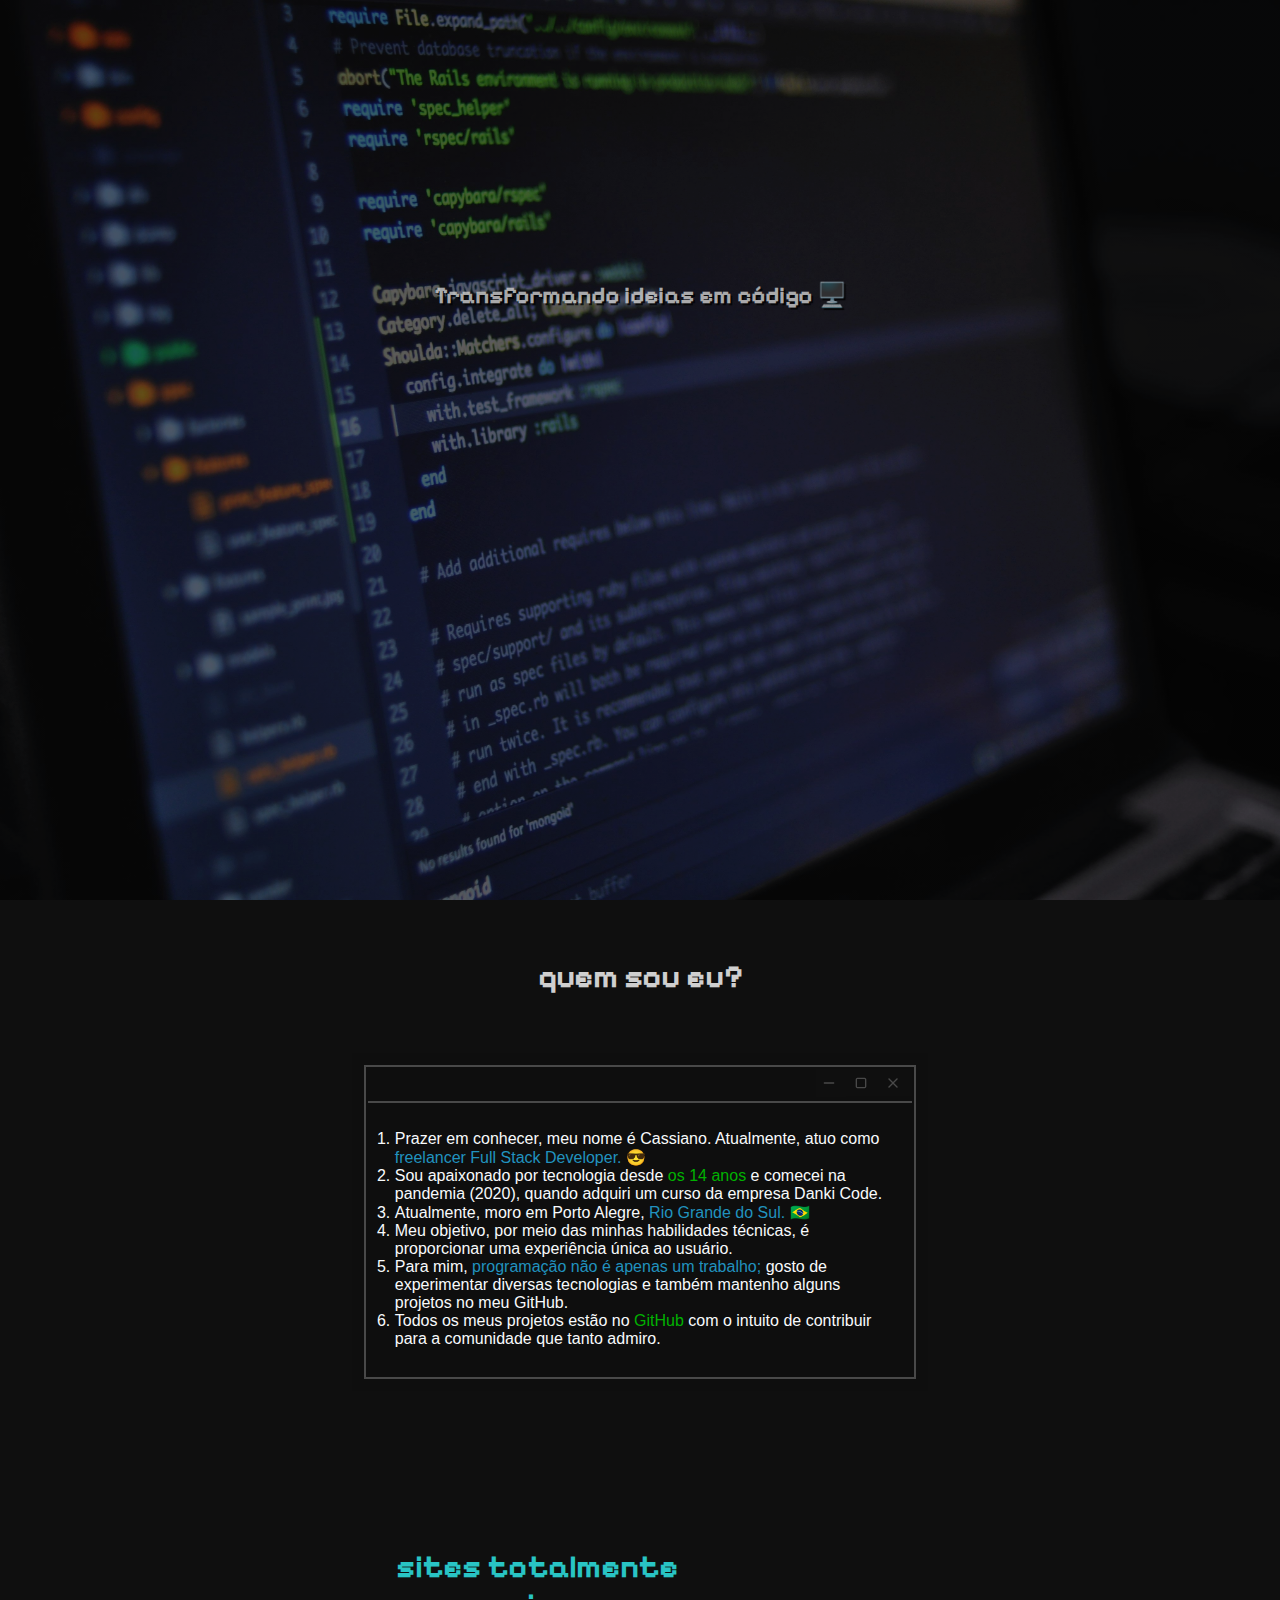
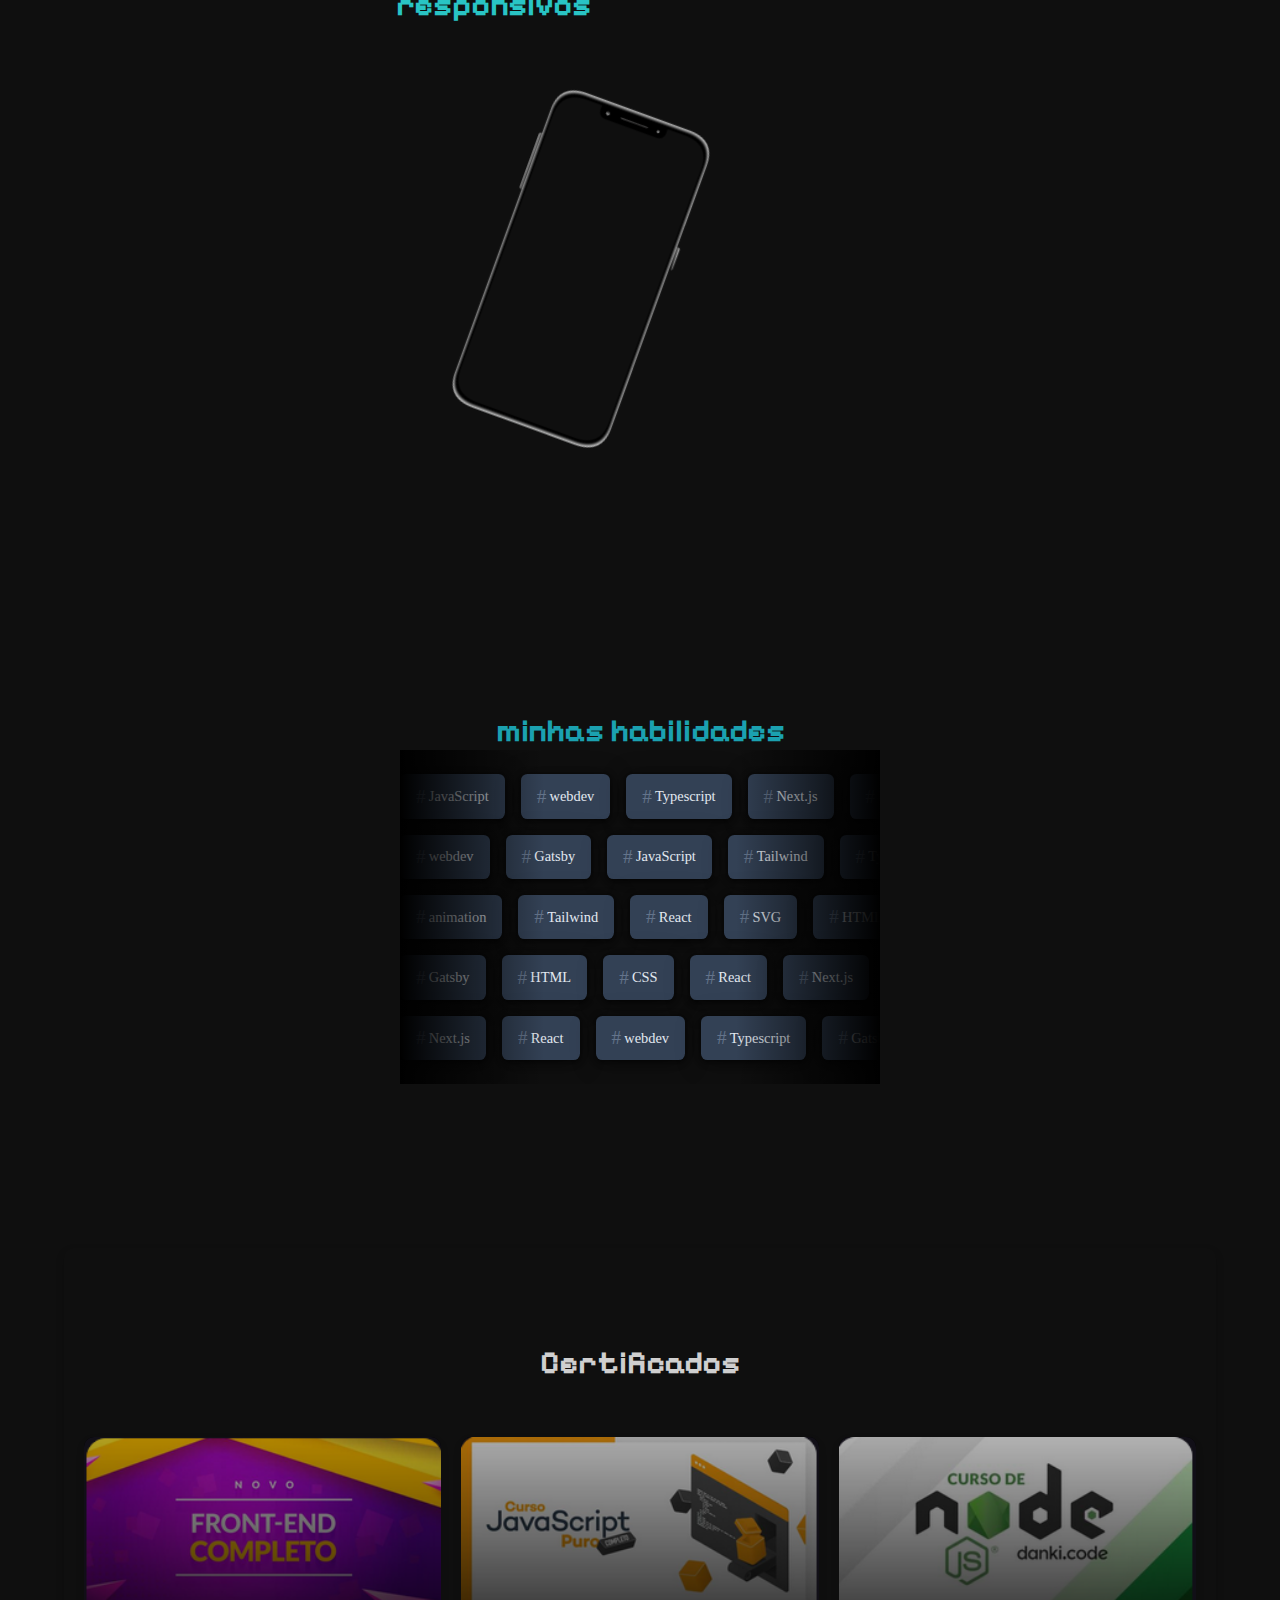
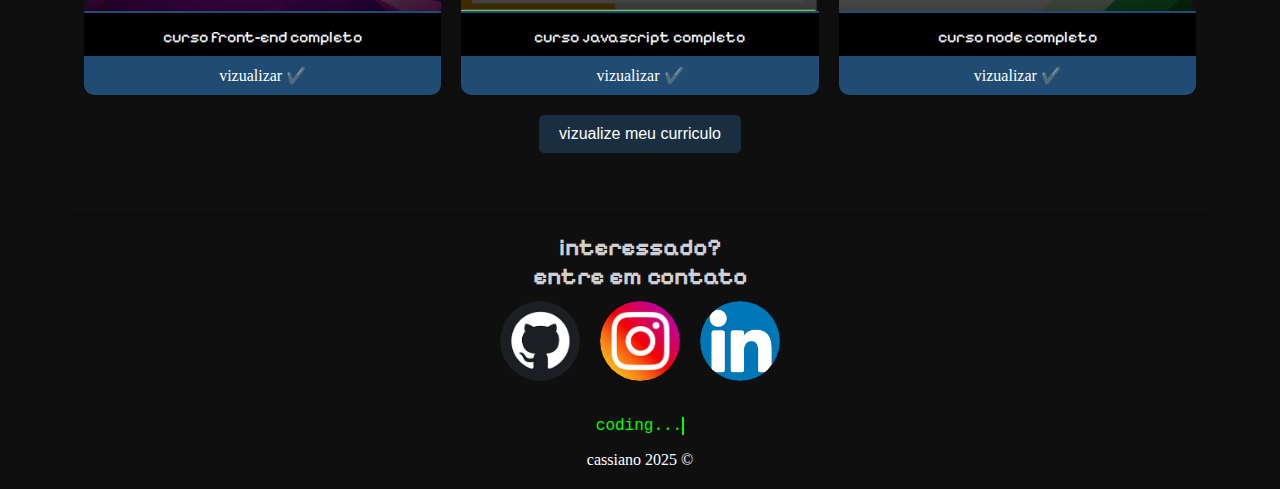
==== commit 5c450d34: "fiz uma coisa" ====
--- a/public/index.html
+++ b/public/index.html
@@ -22,33 +22,30 @@
         </div>
         <section class="about">
             <article class="site_interativa">
-              <div class="site_bordas">
-                <div class="site_borda-box">
                   <menu>
                    <p><img src="/borda_site/traco.png" alt=""></p>
                    <p><img src="/borda_site/quadrado.png" alt=""></p>
                    <p><img src="/borda_site/xis.png" alt=""></p>
                   </menu>
-                </div><!-- site_borda_box -->
                 <ul>
-                  <li>Prazer em conhecer, meu nome é Cassiano. Atualmente, atuo como freelancer Full Stack Developer.</li>
-                  <li>Sou apaixonado por tecnologia desde os 14 anos e comecei na pandemia (2020), quando adquiri um curso da empresa Danki Code.</li>
-                  <li>Atualmente, moro em Porto Alegre, Rio Grande do Sul.</li>
+                  <li>Prazer em conhecer, meu nome é Cassiano. Atualmente, atuo como <span class="destaque">freelancer Full Stack Developer. 😎</span> </li>
+                  <li>Sou apaixonado por tecnologia desde <span class="destaque-2">os 14 anos</span>  e comecei na pandemia (2020), quando adquiri um curso da empresa Danki Code.</li>
+                  <li>Atualmente, moro em Porto Alegre, <span class="destaque">Rio Grande do Sul. 🇧🇷</span> </li>
                   <li>Meu objetivo, por meio das minhas habilidades técnicas, é proporcionar uma experiência única ao usuário.</li>
-                  <li>Para mim, programação não é apenas um trabalho; gosto de experimentar diversas tecnologias e também mantenho alguns projetos no meu GitHub.</li>
-                  <li>Todos os meus projetos estão no GitHub, com o intuito de contribuir para a comunidade que tanto admiro.</li>
+                  <li>Para mim, <span class="destaque">programação não é apenas um trabalho; </span> gosto de experimentar diversas tecnologias e também mantenho alguns projetos no meu GitHub.</li>
+                  <li>Todos os meus projetos estão no <span class="destaque-2">GitHub</span>  com o intuito de contribuir para a comunidade que tanto admiro.</li>
                 </ul>
               </div><!-- site_interativa -->
             </article>
         </section><!-- about -->
         <section class="responsividade">
               <article style="display: flex;">
-
-                <h1>sites interativos </h1>
+                <h1><span style="color: #30F2F2;">sites totalmente</span> <br> <span class="" style="color:#30F2F2;">responsivos</span></h1>
+                <img src="/imagem-celular1.png" alt="imagem de celular">
             </article>
         </section><!-- responsividade -->
         <div class="app">
-            <h1> minhas habilidades</h1>
+            <h1> <span style="color: #1EC6D9;">minhas habilidades</span></h1>
             <div class="tag-list">
               <div class="loop-slider" style="--duration:15951ms; --direction:normal;">
                 <div class="inner">
--- a/public/style.css
+++ b/public/style.css
@@ -19,7 +19,7 @@
   color: #f8fafc;
 }
 main{
-    margin: 0 10%;
+    margin: 0 5%;
 }
 
 h1 , h2{
@@ -82,11 +82,12 @@
   transform: scale(0.8);
   opacity: 0;
   animation: zoomIn 1s forwards 1s;
-}box-h1
+}
 .box-h1{
   text-align: center;
   margin: 5% auto;
 }
+
 .about{
   background-color: #0E0E0E;
   width: 50%;
@@ -95,7 +96,62 @@
   padding: 1%;
   
 }
-
+.about h1{
+  text-align: center;
+  font-size: 2em;
+  font-family: 'Pixelify Sans', sans-serif;
+}
+.about > .site_interativa{
+  display: flex;
+  flex-direction: column;
+  justify-content: center;
+  border: 2px solid #494949;
+  padding: 2px;
+  
+}
+.about > .site_interativa:hover{
+cursor:grabbing;
+}
+.about menu{
+  display: flex;
+  justify-content: end;
+  align-items: center;
+  width: 100%;
+  border-bottom: 2px solid #494949;
+  height: auto;
+}
+.about ul{
+  padding: 5%;
+  margin: auto;
+}
+
+.about ul .destaque{
+  color: var(---azul-claro)
+}
+.about ul .destaque-2{
+color:  rgb(1, 177, 1);
+}
+.about ul > li{
+  list-style-type:decimal;
+  font-family: sans-serif;
+  font-weight: 400;
+}
+.responsividade{
+  width: 80vw;
+  height: 700px;
+  display: flex;
+  justify-content: center;
+  
+}
+.responsividade > article{
+  display: flex;
+  flex-direction: column;
+  justify-content: center;
+  gap: 4em;
+}
+.responsividade > article img{
+  transform: rotate(20deg);
+}
 @keyframes fadeInSlideDown {
   to {
     opacity: 1;
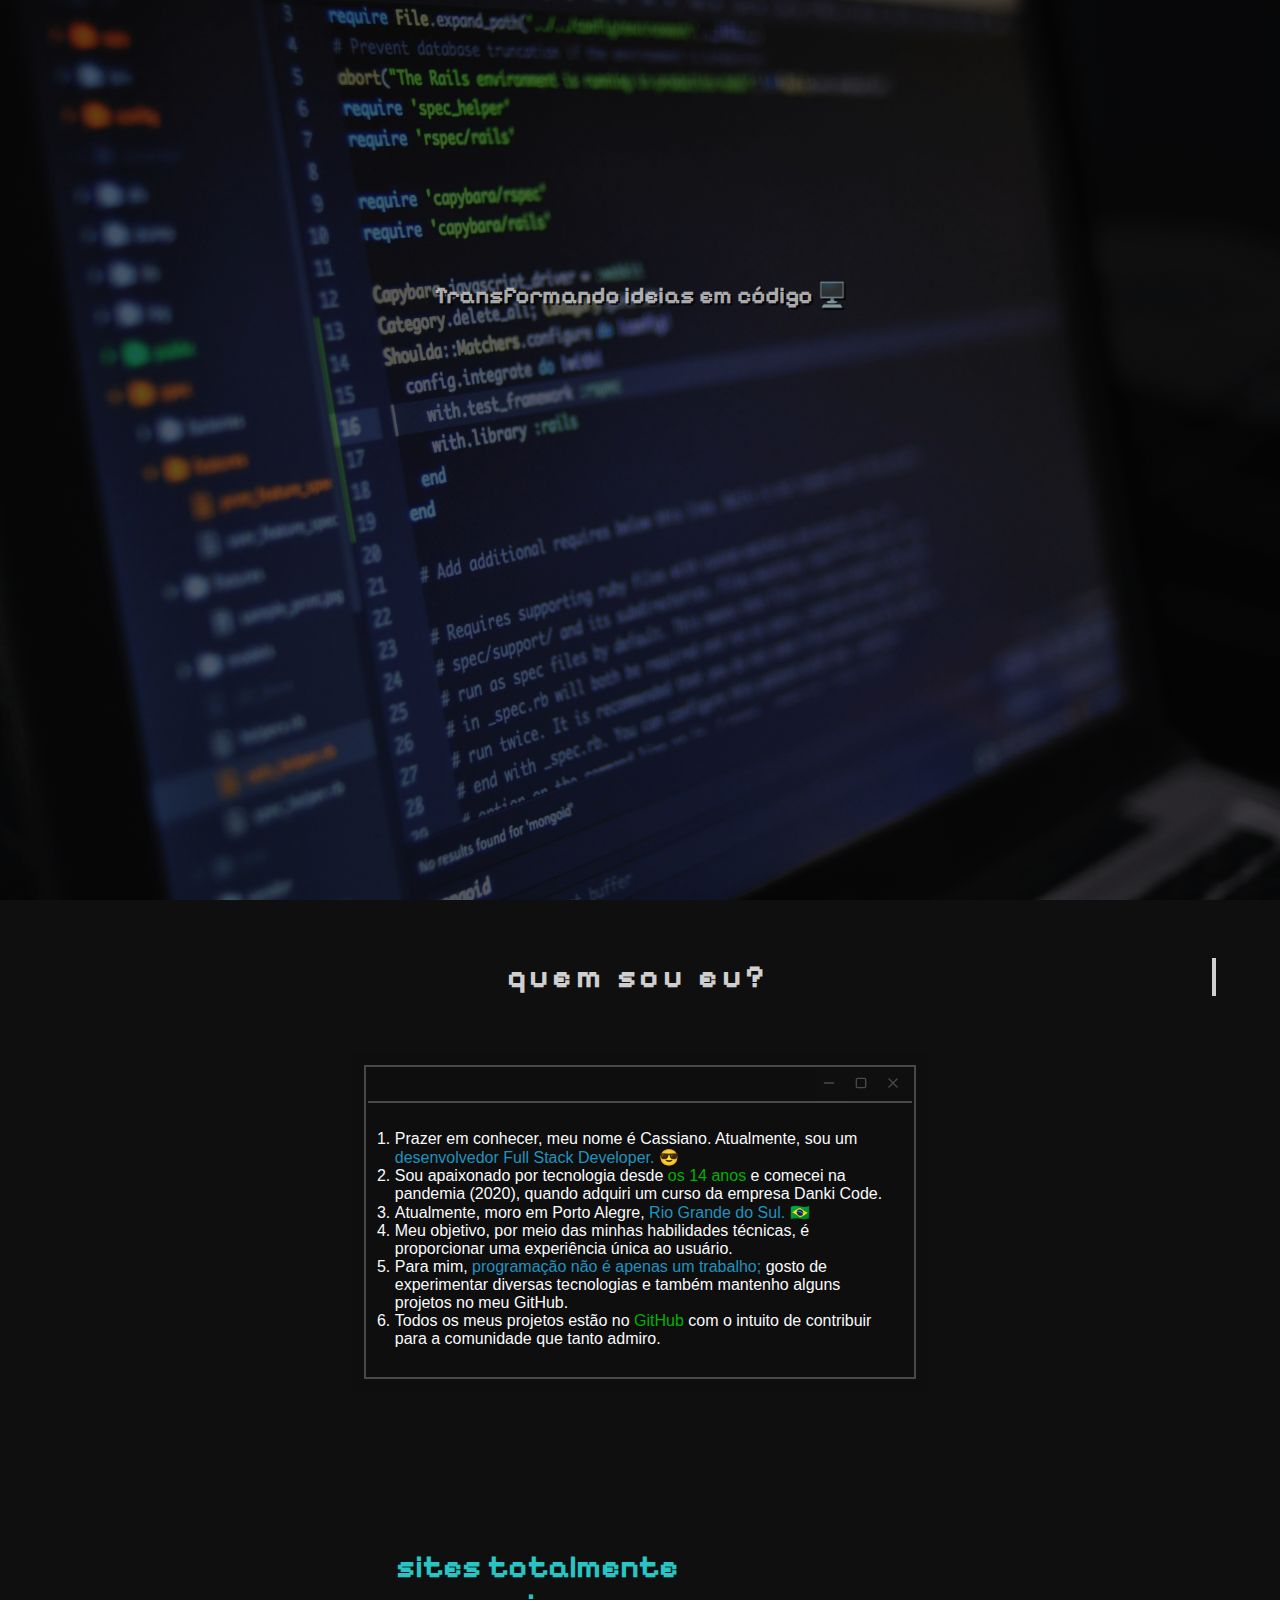
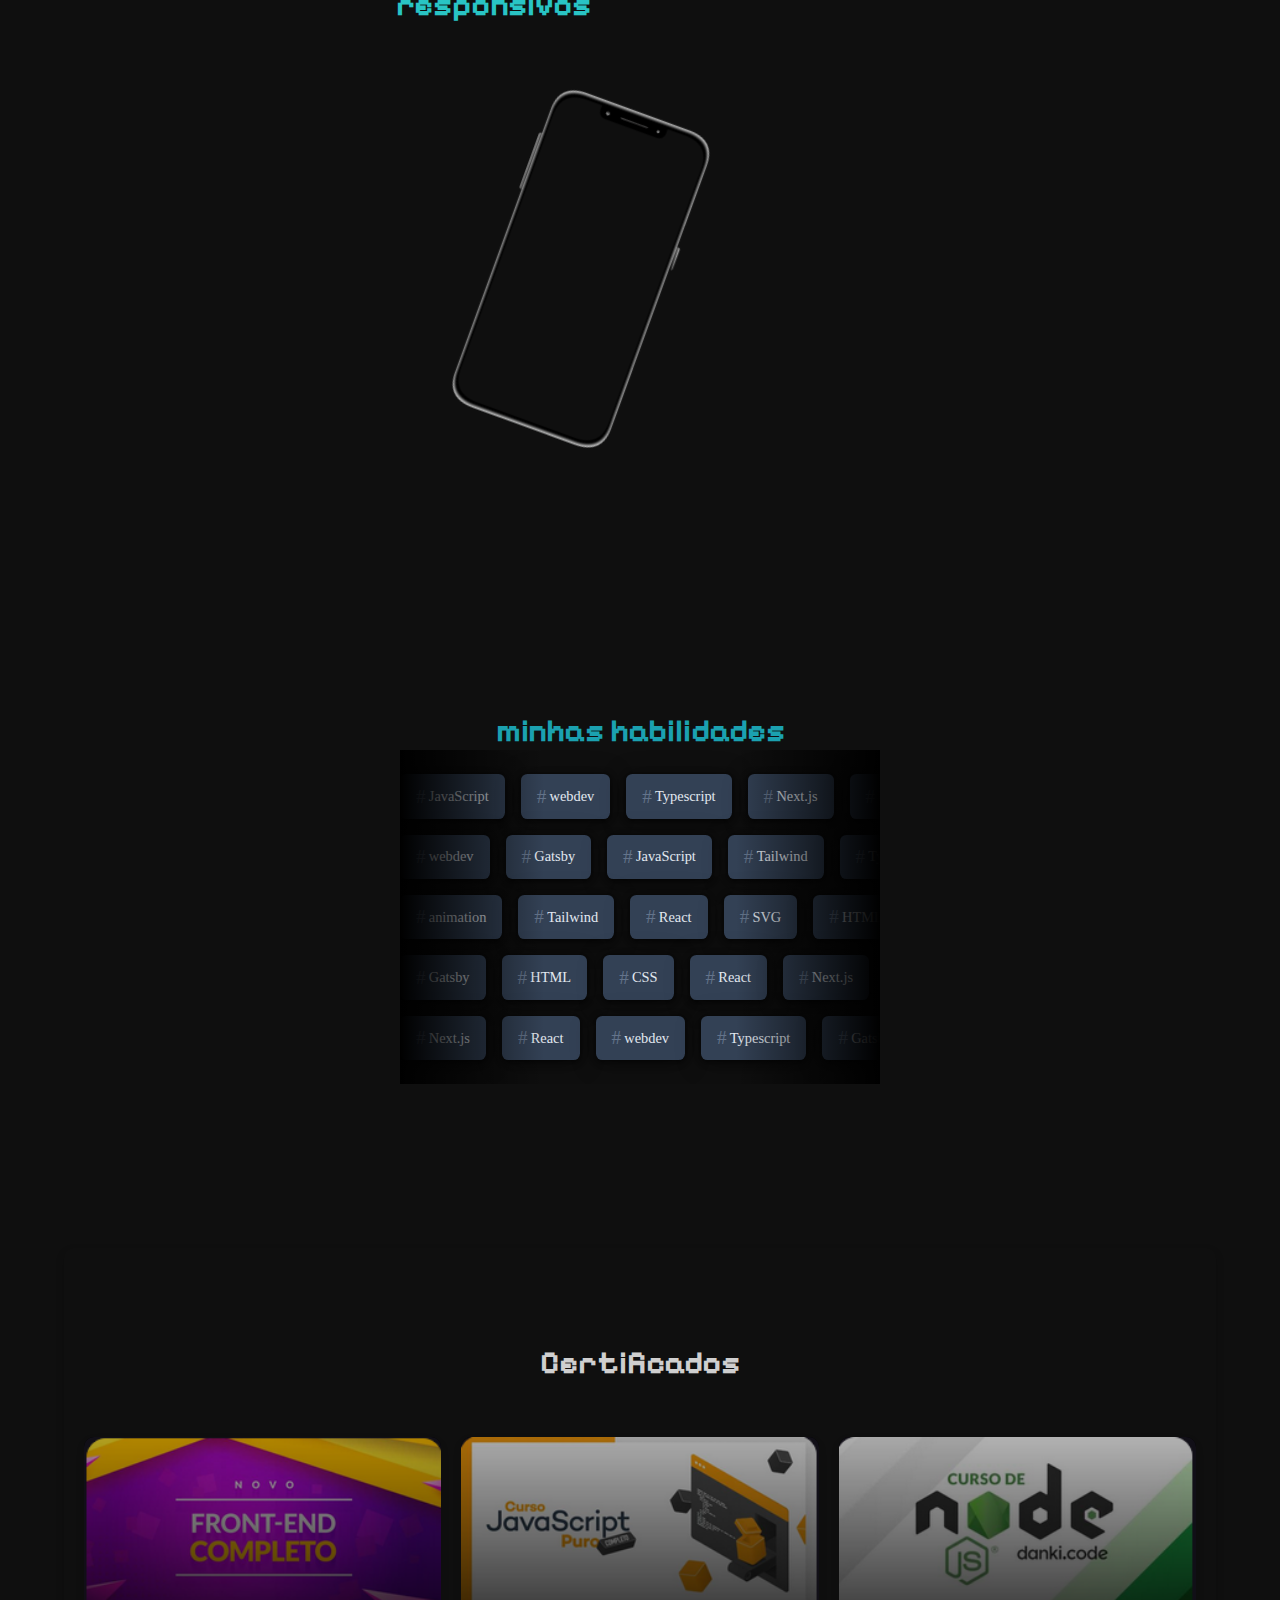
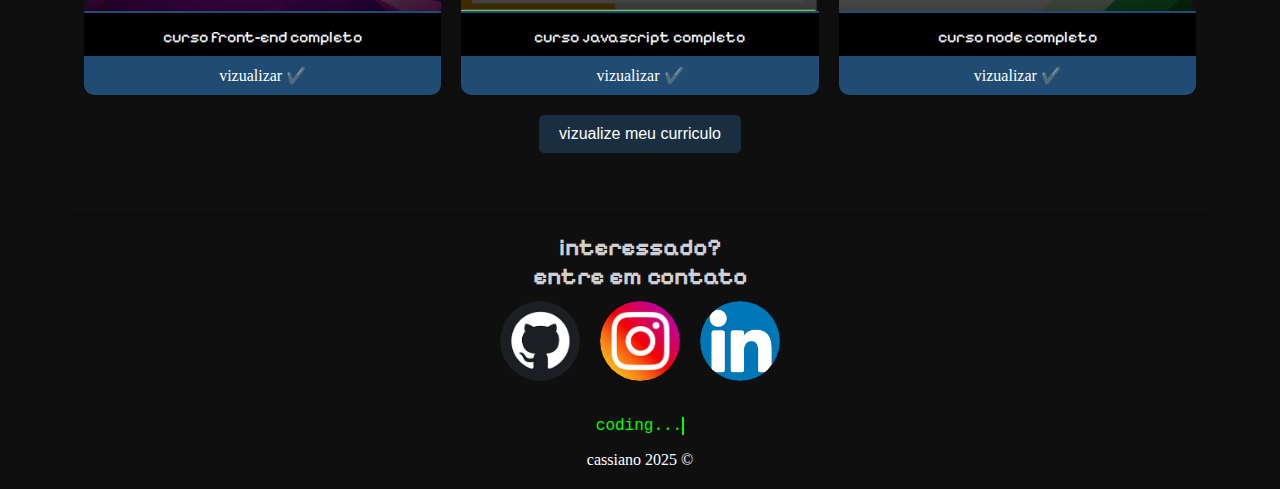
==== commit 3b9f8b5b: "fiz o responsivo agora vou colocar no github pages" ====
--- a/public/index.html
+++ b/public/index.html
@@ -11,7 +11,7 @@
 <body>
     <header class="home">
         <article class="home">
-            <h1>Olá sou o cassiano-desenvolvedor full stack</h1>
+            <h1>Olá sou o cassiano-desenvolvedor de software</h1>
             <h2>Transformando ideias em código 🖥️</h2>
             <img width="400px" height="380px" src="/code3.png" alt="">
         </article>            
@@ -28,15 +28,14 @@
                    <p><img src="/borda_site/xis.png" alt=""></p>
                   </menu>
                 <ul>
-                  <li>Prazer em conhecer, meu nome é Cassiano. Atualmente, atuo como <span class="destaque">freelancer Full Stack Developer. 😎</span> </li>
+                  <li>Prazer em conhecer, meu nome é Cassiano. Atualmente, sou um <span class="destaque">desenvolvedor Full Stack Developer. 😎</span> </li>
                   <li>Sou apaixonado por tecnologia desde <span class="destaque-2">os 14 anos</span>  e comecei na pandemia (2020), quando adquiri um curso da empresa Danki Code.</li>
                   <li>Atualmente, moro em Porto Alegre, <span class="destaque">Rio Grande do Sul. 🇧🇷</span> </li>
                   <li>Meu objetivo, por meio das minhas habilidades técnicas, é proporcionar uma experiência única ao usuário.</li>
                   <li>Para mim, <span class="destaque">programação não é apenas um trabalho; </span> gosto de experimentar diversas tecnologias e também mantenho alguns projetos no meu GitHub.</li>
                   <li>Todos os meus projetos estão no <span class="destaque-2">GitHub</span>  com o intuito de contribuir para a comunidade que tanto admiro.</li>
                 </ul>
-              </div><!-- site_interativa -->
-            </article>
+            </article><!-- site interativa -->
         </section><!-- about -->
         <section class="responsividade">
               <article style="display: flex;">
--- a/public/style.css
+++ b/public/style.css
@@ -86,6 +86,7 @@
 .box-h1{
   text-align: center;
   margin: 5% auto;
+  
 }
 
 .about{
@@ -434,4 +435,90 @@
   @keyframes fadeInOut {
     0%, 100% { opacity: 0; }
     50% { opacity: 1; }
-  }+  }
+  @media (max-width: 768px) {
+    main{
+      margin: 0;
+    }
+    .box-h1 h1{
+      font-size: 1.7em;
+    }
+
+    section.about {
+      width: 100%;
+    }
+   article.site_interativa ul > li{
+    font-size: 0.8em;
+   }
+    section.responsividade{
+     height: 420px;
+     margin: auto;
+    }
+    section.responsividade h1{
+      font-size: 1.7em;
+    }
+   section.responsividade img{
+   width: 220px;
+   margin: auto;
+   align-self: center;
+   }
+   .app{
+    height:  500px;
+   }
+   .app h1{
+    font-size: 1.5em;
+    padding-top: 2px;
+    padding-bottom: 20px;
+   }
+   .certificados h1{
+    font-size: 1.5em;
+    padding-top: 2px;
+    padding-bottom: 20px;
+   }
+   footer > article menu {
+    justify-content: space-evenly;
+    padding-left: 10px;
+    padding-right: 10px;
+   }
+   footer > article > menu > a  > img{
+    max-width: 50px;
+    width: 100%;
+    max-height: 50px;
+    height: 100%;
+   }
+  }
+  /* ...existing code... */
+
+@keyframes typing {
+  from { width: 0; }
+  to { width: 100%; }
+}
+
+@keyframes blink-caret {
+  from, to { border-color: transparent; }
+  50% { border-color: white; }
+}
+
+/* ...existing code... */
+
+@keyframes typing {
+  0% { width: 0; }
+  50% { width: 100%; }
+  100% { width: 0; }
+}
+
+@keyframes blink-caret {
+  from, to { border-color: transparent; }
+  50% { border-color: white; }
+}
+
+.box-h1 h1 {
+  overflow: hidden; /* Ensures the text is hidden until it's typed */
+  border-right: .15em solid white; /* The caret */
+  white-space: nowrap; /* Keeps the text on a single line */
+  margin: 0 auto; /* Centers the text */
+  letter-spacing: .15em; /* Adjust as needed */
+  animation: typing 6s steps(40, end) infinite, blink-caret .75s step-end infinite;
+}
+
+/* ...existing code... */